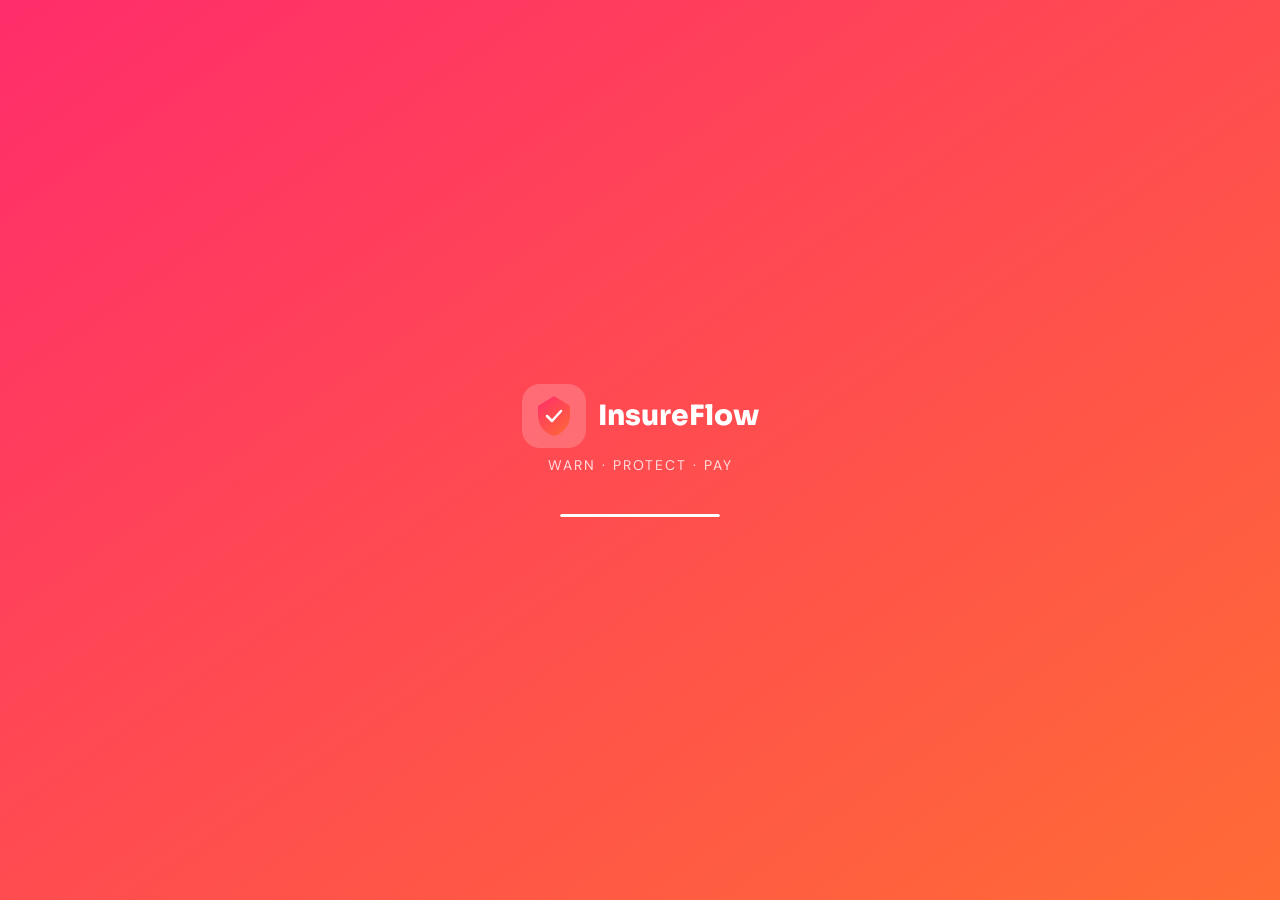
==== index.html @ 32122fff "Add files via upload" ====
<!DOCTYPE html>
<html lang="en">
<head>
  <meta charset="UTF-8">
  <meta name="viewport" content="width=device-width, initial-scale=1.0, maximum-scale=1.0, user-scalable=no">
  <meta name="theme-color" content="#FF2D6B">
  <meta name="description" content="InsureFlow — AI-Powered Earnings Protection for Zomato Partners">
  <meta name="apple-mobile-web-app-capable" content="yes">
  <meta name="apple-mobile-web-app-status-bar-style" content="default">
  <meta name="apple-mobile-web-app-title" content="InsureFlow">
  <link rel="manifest" href="manifest.json">
  <title>InsureFlow — Warn. Protect. Pay.</title>
  <link rel="preconnect" href="https://fonts.googleapis.com">
  <link rel="preconnect" href="https://fonts.gstatic.com" crossorigin>
  <link href="https://fonts.googleapis.com/css2?family=DM+Sans:ital,opsz,wght@0,9..40,300;0,9..40,400;0,9..40,500;0,9..40,600;0,9..40,700;1,9..40,400&family=Sora:wght@400;600;700;800&display=swap" rel="stylesheet">
  <link rel="stylesheet" href="styles.css">
</head>
<body>
  <div id="app">
    <!-- Splash Screen -->
    <div id="splash" class="splash">
      <div class="splash-inner">
        <div class="splash-logo">
          <div class="logo-icon">
            <svg width="48" height="48" viewBox="0 0 48 48" fill="none">
              <path d="M24 4L8 14v10c0 10 8 18 16 20 8-2 16-10 16-20V14L24 4z" fill="url(#shield-grad)"/>
              <path d="M17 24l5 5 9-10" stroke="white" stroke-width="2.5" stroke-linecap="round" stroke-linejoin="round"/>
              <defs>
                <linearGradient id="shield-grad" x1="8" y1="4" x2="40" y2="44" gradientUnits="userSpaceOnUse">
                  <stop stop-color="#FF2D6B"/>
                  <stop offset="1" stop-color="#FF6B35"/>
                </linearGradient>
              </defs>
            </svg>
          </div>
          <span class="logo-text">InsureFlow</span>
        </div>
        <p class="splash-tagline">Warn · Protect · Pay</p>
        <div class="splash-loader">
          <div class="splash-bar"></div>
        </div>
      </div>
    </div>

    <!-- Onboarding -->
    <div id="onboarding" class="screen hidden">
      <div class="onboard-slides">
        <div class="onboard-slide active" data-slide="0">
          <div class="slide-visual">
            <div class="slide-emoji-bg">🌧️</div>
            <div class="slide-icon-ring warn">
              <svg width="56" height="56" viewBox="0 0 56 56" fill="none">
                <circle cx="28" cy="28" r="28" fill="rgba(255,193,7,0.15)"/>
                <path d="M28 12l-14 24h28L28 12z" fill="#FFC107"/>
                <rect x="26.5" y="26" width="3" height="8" rx="1.5" fill="white"/>
                <circle cx="28" cy="38" r="2" fill="white"/>
              </svg>
            </div>
          </div>
          <div class="slide-content">
            <div class="phase-badge warn-badge">Phase 1: WARN</div>
            <h2>Rain ahead?<br>We warn you first.</h2>
            <p>InsureFlow tracks rainfall, AQI, and traffic in your delivery zone — sending alerts before disruptions hit your earnings.</p>
          </div>
        </div>
        <div class="onboard-slide" data-slide="1">
          <div class="slide-visual">
            <div class="slide-emoji-bg">🛡️</div>
            <div class="slide-icon-ring protect">
              <svg width="56" height="56" viewBox="0 0 56 56" fill="none">
                <circle cx="28" cy="28" r="28" fill="rgba(255,45,107,0.15)"/>
                <path d="M28 10L14 18v9c0 9 7 16 14 18 7-2 14-9 14-18v-9L28 10z" fill="#FF2D6B"/>
                <path d="M22 28l4 4 8-8" stroke="white" stroke-width="2.5" stroke-linecap="round" stroke-linejoin="round"/>
              </svg>
            </div>
          </div>
          <div class="slide-content">
            <div class="phase-badge protect-badge">Phase 2: PROTECT</div>
            <h2>Your earnings,<br>automatically protected.</h2>
            <p>We build your personal Earnings DNA — a weekly baseline. If disruptions hit, protection activates instantly. No forms. No calls.</p>
          </div>
        </div>
        <div class="onboard-slide" data-slide="2">
          <div class="slide-visual">
            <div class="slide-emoji-bg">💸</div>
            <div class="slide-icon-ring pay">
              <svg width="56" height="56" viewBox="0 0 56 56" fill="none">
                <circle cx="28" cy="28" r="28" fill="rgba(34,197,94,0.15)"/>
                <rect x="14" y="20" width="28" height="18" rx="4" fill="#22C55E"/>
                <rect x="18" y="28" width="12" height="3" rx="1.5" fill="white"/>
                <circle cx="36" cy="29.5" r="3" fill="white"/>
              </svg>
            </div>
          </div>
          <div class="slide-content">
            <div class="phase-badge pay-badge">Phase 3: PAY</div>
            <h2>₹450 in your UPI.<br>In under 60 seconds.</h2>
            <p>Weekly auto-settlement. If you earned less than your floor, the gap hits your UPI before Monday morning. Zero action needed.</p>
          </div>
        </div>
      </div>
      <div class="onboard-footer">
        <div class="slide-dots">
          <span class="dot active" data-dot="0"></span>
          <span class="dot" data-dot="1"></span>
          <span class="dot" data-dot="2"></span>
        </div>
        <button id="onboard-next" class="btn-primary">Continue</button>
        <button id="onboard-skip" class="btn-ghost">Skip</button>
      </div>
    </div>

    <!-- Setup / Login -->
    <div id="setup" class="screen hidden">
      <div class="setup-container">
        <div class="setup-header">
          <div class="logo-small">
            <svg width="32" height="32" viewBox="0 0 48 48" fill="none">
              <path d="M24 4L8 14v10c0 10 8 18 16 20 8-2 16-10 16-20V14L24 4z" fill="url(#sh2)"/>
              <path d="M17 24l5 5 9-10" stroke="white" stroke-width="2.5" stroke-linecap="round" stroke-linejoin="round"/>
              <defs><linearGradient id="sh2" x1="8" y1="4" x2="40" y2="44" gradientUnits="userSpaceOnUse"><stop stop-color="#FF2D6B"/><stop offset="1" stop-color="#FF6B35"/></linearGradient></defs>
            </svg>
            <span>InsureFlow</span>
          </div>
        </div>
        <h2 class="setup-title">Let's get you<br><span class="gradient-text">protected.</span></h2>
        <p class="setup-sub">Enter your Zomato Partner ID to build your Earnings DNA</p>
        <div class="setup-form">
          <div class="input-group">
            <label>Zomato Partner ID</label>
            <input type="text" id="partner-id" placeholder="e.g. ZOM-2947381" class="input-field" maxlength="15">
            <span class="input-hint">Found in Zomato Partner app → Profile</span>
          </div>
          <div class="input-group">
            <label>Your Name</label>
            <input type="text" id="partner-name" placeholder="e.g. Raju Sharma" class="input-field" maxlength="30">
          </div>
          <div class="input-group">
            <label>Primary Zone</label>
            <div class="zone-picker" id="zone-picker">
              <button class="zone-btn active" data-zone="HSR Layout">🟢 HSR Layout</button>
              <button class="zone-btn" data-zone="Koramangala">🟡 Koramangala</button>
              <button class="zone-btn" data-zone="BTM Layout">🔴 BTM Layout</button>
              <button class="zone-btn" data-zone="Indiranagar">🔵 Indiranagar</button>
              <button class="zone-btn" data-zone="Whitefield">🟢 Whitefield</button>
            </div>
          </div>
          <div class="input-group">
            <label>UPI ID (for payouts)</label>
            <input type="text" id="upi-id" placeholder="e.g. raju@upi" class="input-field">
          </div>
          <button id="setup-submit" class="btn-primary full-width">
            <span>Build My Earnings DNA</span>
            <svg width="20" height="20" viewBox="0 0 24 24" fill="none"><path d="M5 12h14M12 5l7 7-7 7" stroke="currentColor" stroke-width="2" stroke-linecap="round" stroke-linejoin="round"/></svg>
          </button>
          <button id="demo-quick-start" class="btn-ghost full-width">
            ▶ Start with Demo Account (Raju Sharma)
          </button>
        </div>
      </div>
    </div>

    <!-- DNA Building Animation -->
    <div id="dna-building" class="screen hidden">
      <div class="dna-container">
        <div class="dna-header">
          <div class="dna-avatar">
            <span id="dna-initial">R</span>
          </div>
          <h2>Building your<br><span class="gradient-text">Earnings DNA</span></h2>
          <p>Analyzing your delivery patterns...</p>
        </div>
        <div class="dna-steps">
          <div class="dna-step" data-step="0">
            <div class="step-icon">📊</div>
            <div class="step-info">
              <span class="step-label">Fetching earnings history</span>
              <span class="step-status" id="step-0-status">Analyzing 12 weeks...</span>
            </div>
            <div class="step-check hidden" id="step-0-check">✓</div>
          </div>
          <div class="dna-step" data-step="1">
            <div class="step-icon">🗺️</div>
            <div class="step-info">
              <span class="step-label">Mapping zone patterns</span>
              <span class="step-status" id="step-1-status">Waiting...</span>
            </div>
            <div class="step-check hidden" id="step-1-check">✓</div>
          </div>
          <div class="dna-step" data-step="2">
            <div class="step-icon">🌤️</div>
            <div class="step-info">
              <span class="step-label">Calibrating weather risk</span>
              <span class="step-status" id="step-2-status">Waiting...</span>
            </div>
            <div class="step-check hidden" id="step-2-check">✓</div>
          </div>
          <div class="dna-step" data-step="3">
            <div class="step-icon">🧠</div>
            <div class="step-info">
              <span class="step-label">Calculating protection floor</span>
              <span class="step-status" id="step-3-status">Waiting...</span>
            </div>
            <div class="step-check hidden" id="step-3-check">✓</div>
          </div>
          <div class="dna-step" data-step="4">
            <div class="step-icon">💰</div>
            <div class="step-info">
              <span class="step-label">Setting weekly premium</span>
              <span class="step-status" id="step-4-status">Waiting...</span>
            </div>
            <div class="step-check hidden" id="step-4-check">✓</div>
          </div>
        </div>
        <div class="dna-result hidden" id="dna-result">
          <div class="result-card">
            <div class="result-row">
              <span>Weekly Baseline</span>
              <span class="result-val" id="res-baseline">₹5,800</span>
            </div>
            <div class="result-row">
              <span>Protection Floor (75%)</span>
              <span class="result-val highlight" id="res-floor">₹4,350</span>
            </div>
            <div class="result-row">
              <span>Weekly Premium</span>
              <span class="result-val" id="res-premium">₹52</span>
            </div>
          </div>
          <button id="dna-done" class="btn-primary full-width">Activate My Shield →</button>
        </div>
      </div>
    </div>

    <!-- Main App -->
    <div id="main-app" class="screen hidden">
      <!-- Offline Banner -->
      <div id="offline-banner" class="offline-banner hidden">
        <span>📡 Offline — showing last synced data</span>
      </div>

      <!-- Demo Mode Banner -->
      <div id="demo-banner" class="demo-banner hidden">
        <div class="demo-banner-inner">
          <span class="demo-dot"></span>
          <span id="demo-step-label">Demo Mode Active</span>
          <button id="demo-advance" class="demo-next-btn">Next Step →</button>
          <button id="demo-exit" class="demo-exit-btn">✕</button>
        </div>
      </div>

      <!-- Screens Container -->
      <div class="screens-wrap">

        <!-- Home Screen -->
        <div class="app-screen active" id="screen-home">
          <div class="screen-scroll">
            <div class="home-header">
              <div class="greeting-block">
                <p class="greeting-sub">Good morning, <span id="user-name-display">Raju</span> 👋</p>
                <h2 class="greeting-main">Your shield is <span class="status-active">ACTIVE</span></h2>
              </div>
              <div class="header-actions">
                <button class="icon-btn" id="notif-btn">
                  <svg width="22" height="22" viewBox="0 0 24 24" fill="none"><path d="M18 8A6 6 0 0 0 6 8c0 7-3 9-3 9h18s-3-2-3-9M13.73 21a2 2 0 0 1-3.46 0" stroke="currentColor" stroke-width="1.8" stroke-linecap="round" stroke-linejoin="round"/></svg>
                  <span class="notif-dot" id="notif-dot"></span>
                </button>
              </div>
            </div>

            <!-- Earnings Today Card -->
            <div class="earnings-hero">
              <div class="earnings-top">
                <div>
                  <p class="earnings-label">Earned Today</p>
                  <h1 class="earnings-amount" id="today-earnings">₹0</h1>
                  <div class="earnings-meta">
                    <span id="orders-count">0 orders</span>
                    <span class="sep">·</span>
                    <span id="active-hours">0h active</span>
                  </div>
                </div>
                <div class="earnings-ring-wrap">
                  <svg class="earnings-ring" width="80" height="80" viewBox="0 0 80 80">
                    <circle cx="40" cy="40" r="34" fill="none" stroke="rgba(255,255,255,0.2)" stroke-width="6"/>
                    <circle cx="40" cy="40" r="34" fill="none" stroke="white" stroke-width="6" stroke-linecap="round"
                      stroke-dasharray="213.6" id="earnings-ring-fill" stroke-dashoffset="213.6"
                      transform="rotate(-90 40 40)"/>
                  </svg>
                  <span class="ring-pct" id="ring-pct">0%</span>
                </div>
              </div>
              <div class="earnings-bar-track">
                <div class="earnings-bar-fill" id="earnings-progress" style="width:0%"></div>
                <div class="floor-marker" id="floor-marker">
                  <span class="floor-label">Floor ₹<span id="daily-floor-val">621</span></span>
                </div>
              </div>
              <div class="earnings-footer">
                <span>Weekly goal: ₹<span id="weekly-goal">4,350</span></span>
                <span>This week: ₹<span id="weekly-so-far">0</span></span>
              </div>
            </div>

            <!-- Risk Meter -->
            <div class="section-title">
              <h3>Risk Status</h3>
              <span class="section-badge" id="risk-source">Source: API</span>
            </div>
            <div class="risk-card" id="risk-card">
              <div class="risk-header">
                <div class="risk-indicator" id="risk-indicator">
                  <span class="risk-dot" id="risk-dot"></span>
                  <span class="risk-level-text" id="risk-level-text">LOW RISK</span>
                </div>
                <div class="risk-score">
                  <span class="risk-num" id="risk-score-val">18</span>
                  <span class="risk-max">/100</span>
                </div>
              </div>
              <div class="risk-factors">
                <div class="risk-factor">
                  <span class="rf-icon">🌧️</span>
                  <span class="rf-label">Rainfall</span>
                  <div class="rf-bar"><div class="rf-fill" id="rf-rain" style="width:15%"></div></div>
                  <span class="rf-val" id="rf-rain-val">12mm</span>
                </div>
                <div class="risk-factor">
                  <span class="rf-icon">😷</span>
                  <span class="rf-label">AQI</span>
                  <div class="rf-bar"><div class="rf-fill aqi" id="rf-aqi" style="width:28%"></div></div>
                  <span class="rf-val" id="rf-aqi-val">84</span>
                </div>
                <div class="risk-factor">
                  <span class="rf-icon">🚗</span>
                  <span class="rf-label">Traffic</span>
                  <div class="rf-bar"><div class="rf-fill traffic" id="rf-traffic" style="width:35%"></div></div>
                  <span class="rf-val" id="rf-traffic-val">42</span>
                </div>
              </div>
            </div>

            <!-- Live Conditions -->
            <div class="conditions-grid">
              <div class="cond-card">
                <span class="cond-icon">🌡️</span>
                <span class="cond-val" id="cond-temp">28°C</span>
                <span class="cond-label">Temp</span>
              </div>
              <div class="cond-card">
                <span class="cond-icon">💧</span>
                <span class="cond-val" id="cond-humidity">68%</span>
                <span class="cond-label">Humidity</span>
              </div>
              <div class="cond-card">
                <span class="cond-icon">🌬️</span>
                <span class="cond-val" id="cond-wind">14 km/h</span>
                <span class="cond-label">Wind</span>
              </div>
              <div class="cond-card">
                <span class="cond-icon">👥</span>
                <span class="cond-val" id="cond-peers">47</span>
                <span class="cond-label">Active peers</span>
              </div>
            </div>

            <!-- Alerts Section -->
            <div id="alerts-section" class="alerts-section hidden">
              <div class="section-title"><h3>⚠️ Active Alerts</h3></div>
              <div id="alerts-list"></div>
            </div>

            <!-- Zone Intelligence Grid -->
            <div class="section-title">
              <h3>Zone Intelligence</h3>
              <button class="section-link" id="refresh-zones">↻ Refresh</button>
            </div>
            <div class="zone-grid" id="zone-grid"></div>

            <!-- Premium Card -->
            <div class="section-title"><h3>This Week's Policy</h3></div>
            <div class="policy-card">
              <div class="policy-header">
                <div>
                  <p class="policy-label">Weekly Premium</p>
                  <h2 class="policy-amount" id="policy-premium">₹52</h2>
                  <p class="policy-explain" id="premium-explain">Base ₹35 + Zone ₹8 + Forecast ₹12 - Safety ₹3</p>
                </div>
                <div class="policy-status active-status">
                  <span>ACTIVE</span>
                </div>
              </div>
              <div class="policy-details">
                <div class="policy-row">
                  <span>Coverage</span><span>Mon – Sun</span>
                </div>
                <div class="policy-row">
                  <span>Protection Floor</span><span class="highlight" id="policy-floor">₹4,350</span>
                </div>
                <div class="policy-row">
                  <span>This week earned</span><span id="policy-earned">₹0</span>
                </div>
                <div class="policy-row">
                  <span>Projected payout</span><span class="highlight" id="policy-payout">Calculating...</span>
                </div>
              </div>
            </div>

            <div style="height:80px"></div>
          </div>
        </div>

        <!-- Alerts Screen -->
        <div class="app-screen" id="screen-alerts">
          <div class="screen-scroll">
            <div class="screen-header">
              <h2>Risk Alerts</h2>
              <span class="screen-sub">Real-time disruption tracking</span>
            </div>
            <div id="full-alerts-list">
              <!-- Filled by JS -->
            </div>
            <div class="section-title" style="margin-top:20px"><h3>Parametric Triggers</h3></div>
            <div class="triggers-grid" id="triggers-grid"></div>
            <div style="height:80px"></div>
          </div>
        </div>

        <!-- Claims Screen -->
        <div class="app-screen" id="screen-claims">
          <div class="screen-scroll">
            <div class="screen-header">
              <h2>Claims & Payouts</h2>
              <span class="screen-sub">Zero-touch automatic payouts</span>
            </div>
            <!-- Active claim status -->
            <div id="active-claim-section" class="hidden">
              <div class="claim-active-card" id="active-claim-card">
                <div class="claim-status-header">
                  <span class="claim-status-badge" id="claim-status-badge">Processing</span>
                  <span class="claim-amount-display" id="claim-amount-display">₹450</span>
                </div>
                <div class="claim-timeline" id="claim-timeline"></div>
              </div>
            </div>
            <div class="no-claim-state" id="no-claim-state">
              <div class="no-claim-icon">🛡️</div>
              <h3>No active claims</h3>
              <p>Your earnings are on track. If disruptions hit, we'll auto-trigger and pay instantly.</p>
            </div>
            <div class="section-title"><h3>Payout History</h3></div>
            <div id="payout-history"></div>
            <div style="height:80px"></div>
          </div>
        </div>

        <!-- Earnings Screen -->
        <div class="app-screen" id="screen-earnings">
          <div class="screen-scroll">
            <div class="screen-header">
              <h2>Earnings Analytics</h2>
              <span class="screen-sub">Your personal earning patterns</span>
            </div>
            <div class="weekly-summary-grid">
              <div class="summary-card pink">
                <span class="sum-label">This week</span>
                <span class="sum-val" id="sum-week">₹0</span>
              </div>
              <div class="summary-card">
                <span class="sum-label">Last week</span>
                <span class="sum-val" id="sum-last">₹5,640</span>
              </div>
              <div class="summary-card">
                <span class="sum-label">Avg/week</span>
                <span class="sum-val" id="sum-avg">₹5,800</span>
              </div>
              <div class="summary-card">
                <span class="sum-label">Saved in premiums</span>
                <span class="sum-val green">₹+9,480</span>
              </div>
            </div>
            <!-- Simple SVG Chart -->
            <div class="section-title"><h3>7-Day Earnings</h3></div>
            <div class="chart-wrap">
              <svg id="earnings-chart" viewBox="0 0 340 140" class="earnings-svg"></svg>
              <div class="chart-legend">
                <span class="leg-item"><span class="leg-dot pink"></span>Actual</span>
                <span class="leg-item"><span class="leg-dot dashed"></span>Baseline</span>
                <span class="leg-item"><span class="leg-dot red"></span>Floor</span>
              </div>
            </div>
            <!-- Customer Karma Risk -->
            <div class="section-title"><h3>Incoming Orders</h3><span class="section-badge">Customer Karma</span></div>
            <div id="karma-orders-list"></div>
            <div style="height:80px"></div>
          </div>
        </div>

        <!-- Fraud Detection Screen (for demo) -->
        <div class="app-screen" id="screen-fraud">
          <div class="screen-scroll">
            <div class="screen-header">
              <h2>Fraud Validation</h2>
              <span class="screen-sub">GPS is a claim. Behavior is evidence.</span>
            </div>
            <div class="fraud-score-card" id="fraud-score-card">
              <div class="fraud-score-ring-wrap">
                <svg viewBox="0 0 120 120" class="fraud-ring-svg">
                  <circle cx="60" cy="60" r="50" fill="none" stroke="#F3F4F6" stroke-width="10"/>
                  <circle cx="60" cy="60" r="50" fill="none" stroke="#22C55E" stroke-width="10"
                    stroke-dasharray="314" id="fraud-ring-fill" stroke-dashoffset="251"
                    stroke-linecap="round" transform="rotate(-90 60 60)"/>
                </svg>
                <div class="fraud-ring-content">
                  <span class="fraud-score-num" id="fraud-score-num">20</span>
                  <span class="fraud-score-label">Fraud<br>Score</span>
                </div>
              </div>
              <div class="fraud-verdict">
                <span class="fraud-verdict-badge low" id="fraud-verdict-badge">LOW RISK</span>
                <p id="fraud-verdict-text">All validation checks passed. Claim approved.</p>
              </div>
            </div>
            <div class="section-title"><h3>Validation Layers</h3></div>
            <div class="fraud-layers" id="fraud-layers"></div>
            <div style="height:80px"></div>
          </div>
        </div>

      </div><!-- end screens-wrap -->

      <!-- Bottom Navigation -->
      <nav class="bottom-nav">
        <button class="nav-btn active" data-screen="home">
          <svg width="22" height="22" viewBox="0 0 24 24" fill="none"><path d="M3 9l9-7 9 7v11a2 2 0 0 1-2 2H5a2 2 0 0 1-2-2z" stroke="currentColor" stroke-width="1.8" stroke-linecap="round" stroke-linejoin="round"/><polyline points="9 22 9 12 15 12 15 22" stroke="currentColor" stroke-width="1.8" stroke-linecap="round" stroke-linejoin="round"/></svg>
          <span>Home</span>
        </button>
        <button class="nav-btn" data-screen="alerts">
          <svg width="22" height="22" viewBox="0 0 24 24" fill="none"><path d="M18 8A6 6 0 0 0 6 8c0 7-3 9-3 9h18s-3-2-3-9M13.73 21a2 2 0 0 1-3.46 0" stroke="currentColor" stroke-width="1.8" stroke-linecap="round" stroke-linejoin="round"/></svg>
          <span>Alerts</span>
          <span class="nav-badge hidden" id="alert-nav-badge">2</span>
        </button>
        <button class="nav-btn" data-screen="claims">
          <svg width="22" height="22" viewBox="0 0 24 24" fill="none"><rect x="2" y="5" width="20" height="14" rx="3" stroke="currentColor" stroke-width="1.8"/><path d="M2 10h20" stroke="currentColor" stroke-width="1.8"/></svg>
          <span>Claims</span>
        </button>
        <button class="nav-btn" data-screen="earnings">
          <svg width="22" height="22" viewBox="0 0 24 24" fill="none"><polyline points="22 12 18 12 15 21 9 3 6 12 2 12" stroke="currentColor" stroke-width="1.8" stroke-linecap="round" stroke-linejoin="round"/></svg>
          <span>Earnings</span>
        </button>
        <button class="nav-btn" data-screen="fraud">
          <svg width="22" height="22" viewBox="0 0 24 24" fill="none"><path d="M12 22s8-4 8-10V5l-8-3-8 3v7c0 6 8 10 8 10z" stroke="currentColor" stroke-width="1.8" stroke-linecap="round" stroke-linejoin="round"/></svg>
          <span>Shield</span>
        </button>
      </nav>

    </div><!-- end main-app -->

    <!-- Payout Celebration Overlay -->
    <div id="payout-overlay" class="payout-overlay hidden">
      <div class="payout-card">
        <div class="payout-confetti" id="payout-confetti"></div>
        <div class="payout-icon">💸</div>
        <h2 class="payout-title">Payout Sent!</h2>
        <div class="payout-amount-big" id="payout-amount-big">₹450</div>
        <p class="payout-sub">Credited to UPI · <span id="payout-upi">raju@upi</span></p>
        <div class="payout-timer">
          <svg width="16" height="16" viewBox="0 0 24 24" fill="none"><circle cx="12" cy="12" r="10" stroke="#22C55E" stroke-width="2"/><polyline points="12 6 12 12 16 14" stroke="#22C55E" stroke-width="2" stroke-linecap="round" stroke-linejoin="round"/></svg>
          <span>Processed in 58 seconds</span>
        </div>
        <div class="payout-breakdown" id="payout-breakdown">
          <div class="pb-row"><span>Protection Floor</span><span>₹4,350</span></div>
          <div class="pb-row"><span>Actual Earned</span><span>₹3,900</span></div>
          <div class="pb-row highlight"><span>Gap Paid</span><span>₹450</span></div>
        </div>
        <button id="payout-close" class="btn-primary full-width">Done</button>
      </div>
    </div>

    <!-- Demo Mode Guide Overlay -->
    <div id="demo-guide-overlay" class="demo-guide-overlay hidden">
      <div class="demo-guide-card">
        <div class="demo-guide-icon" id="demo-guide-icon">🚀</div>
        <h3 id="demo-guide-title">Demo Mode</h3>
        <p id="demo-guide-desc">Walk through a simulated day for Raju Sharma — a Zomato partner in Bengaluru.</p>
        <div class="demo-steps-track">
          <div id="demo-step-indicators"></div>
        </div>
        <button id="demo-guide-start" class="btn-primary full-width">Start Walkthrough</button>
        <button id="demo-guide-cancel" class="btn-ghost full-width">Cancel</button>
      </div>
    </div>

  </div><!-- end app -->

  <script src="app.js"></script>
</body>
</html>
---- styles.css ----
/* =============================================
   InsureFlow — Styles
   Pink Fintech / Glassmorphism / Mobile-First
   ============================================= */

:root {
  --pink: #FF2D6B;
  --pink-dark: #E01D5A;
  --pink-light: #FFE8EF;
  --orange: #FF6B35;
  --green: #22C55E;
  --amber: #F59E0B;
  --blue: #3B82F6;
  --red: #EF4444;
  --gray-50: #F9FAFB;
  --gray-100: #F3F4F6;
  --gray-200: #E5E7EB;
  --gray-400: #9CA3AF;
  --gray-500: #6B7280;
  --gray-700: #374151;
  --gray-900: #111827;
  --white: #FFFFFF;
  --shadow-sm: 0 1px 3px rgba(0,0,0,0.08), 0 1px 2px rgba(0,0,0,0.06);
  --shadow: 0 4px 16px rgba(0,0,0,0.08), 0 1px 4px rgba(0,0,0,0.04);
  --shadow-lg: 0 10px 32px rgba(0,0,0,0.12);
  --shadow-pink: 0 8px 24px rgba(255,45,107,0.25);
  --radius: 16px;
  --radius-sm: 10px;
  --radius-xs: 6px;
}

* { margin: 0; padding: 0; box-sizing: border-box; -webkit-tap-highlight-color: transparent; }
html { font-size: 16px; }
body {
  font-family: 'DM Sans', system-ui, sans-serif;
  background: var(--gray-50);
  color: var(--gray-900);
  min-height: 100vh;
  overflow-x: hidden;
  -webkit-font-smoothing: antialiased;
}

#app { max-width: 430px; margin: 0 auto; min-height: 100vh; position: relative; background: var(--gray-50); }
.screen { min-height: 100vh; }
.hidden { display: none !important; }

/* =========== SPLASH =========== */
.splash {
  position: fixed; inset: 0; z-index: 999;
  background: linear-gradient(145deg, #FF2D6B 0%, #FF6B35 100%);
  display: flex; align-items: center; justify-content: center;
}
.splash-inner { text-align: center; color: white; }
.splash-logo { display: flex; align-items: center; gap: 12px; justify-content: center; margin-bottom: 8px; }
.logo-icon { 
  width: 64px; height: 64px; background: rgba(255,255,255,0.2); 
  border-radius: 18px; display: flex; align-items: center; justify-content: center;
  backdrop-filter: blur(10px);
}
.logo-text { font-family: 'Sora', sans-serif; font-size: 28px; font-weight: 800; color: white; }
.splash-tagline { font-size: 14px; opacity: 0.8; letter-spacing: 2px; text-transform: uppercase; margin-bottom: 40px; }
.splash-loader { width: 160px; height: 3px; background: rgba(255,255,255,0.2); border-radius: 2px; overflow: hidden; margin: 0 auto; }
.splash-bar { height: 100%; background: white; border-radius: 2px; animation: load-bar 2s ease-in-out forwards; }
@keyframes load-bar { from { width: 0; } to { width: 100%; } }

/* =========== ONBOARDING =========== */
#onboarding { background: white; display: flex; flex-direction: column; min-height: 100vh; }
.onboard-slides { flex: 1; position: relative; overflow: hidden; }
.onboard-slide {
  position: absolute; inset: 0; padding: 40px 28px 20px;
  display: flex; flex-direction: column;
  opacity: 0; transform: translateX(30px); transition: all 0.4s cubic-bezier(0.4, 0, 0.2, 1);
  pointer-events: none;
}
.onboard-slide.active { opacity: 1; transform: translateX(0); pointer-events: all; }
.onboard-slide.exit { opacity: 0; transform: translateX(-30px); }
.slide-visual {
  flex: 1; display: flex; align-items: center; justify-content: center;
  position: relative;
}
.slide-emoji-bg { 
  font-size: 120px; opacity: 0.06; position: absolute; 
  filter: grayscale(1);
}
.slide-icon-ring {
  width: 100px; height: 100px; border-radius: 50%;
  display: flex; align-items: center; justify-content: center;
  position: relative; z-index: 1;
}
.slide-icon-ring.warn { background: rgba(255,193,7,0.1); }
.slide-icon-ring.protect { background: rgba(255,45,107,0.1); }
.slide-icon-ring.pay { background: rgba(34,197,94,0.1); }
.slide-content { padding-bottom: 20px; }
.phase-badge {
  display: inline-block; font-size: 11px; font-weight: 700; letter-spacing: 1.5px;
  text-transform: uppercase; padding: 4px 12px; border-radius: 20px; margin-bottom: 12px;
}
.warn-badge { background: rgba(245,158,11,0.12); color: var(--amber); }
.protect-badge { background: var(--pink-light); color: var(--pink); }
.pay-badge { background: rgba(34,197,94,0.12); color: var(--green); }
.slide-content h2 { font-family: 'Sora', sans-serif; font-size: 26px; font-weight: 800; line-height: 1.2; margin-bottom: 12px; color: var(--gray-900); }
.slide-content p { font-size: 15px; color: var(--gray-500); line-height: 1.6; }
.onboard-footer { padding: 20px 28px 36px; background: white; }
.slide-dots { display: flex; gap: 8px; justify-content: center; margin-bottom: 20px; }
.dot { width: 8px; height: 8px; border-radius: 4px; background: var(--gray-200); transition: all 0.3s; }
.dot.active { width: 24px; background: var(--pink); }

/* =========== BUTTONS =========== */
.btn-primary {
  display: flex; align-items: center; justify-content: center; gap: 8px;
  width: 100%; padding: 16px 24px;
  background: linear-gradient(135deg, var(--pink) 0%, var(--orange) 100%);
  color: white; border: none; border-radius: var(--radius);
  font-family: 'DM Sans', sans-serif; font-size: 16px; font-weight: 600;
  cursor: pointer; transition: all 0.2s; box-shadow: var(--shadow-pink);
  -webkit-appearance: none;
}
.btn-primary:active { transform: scale(0.98); opacity: 0.9; }
.btn-ghost {
  display: flex; align-items: center; justify-content: center; gap: 8px;
  width: 100%; padding: 14px 24px;
  background: transparent; color: var(--gray-500); border: none;
  font-family: 'DM Sans', sans-serif; font-size: 15px; font-weight: 500;
  cursor: pointer; border-radius: var(--radius); transition: all 0.2s;
  -webkit-appearance: none;
}
.btn-ghost:active { background: var(--gray-100); }
.full-width { width: 100%; }

/* =========== SETUP =========== */
#setup { background: white; overflow-y: auto; }
.setup-container { padding: 24px 24px 40px; max-width: 430px; margin: 0 auto; }
.setup-header { margin-bottom: 28px; }
.logo-small { display: flex; align-items: center; gap: 8px; font-family: 'Sora', sans-serif; font-size: 18px; font-weight: 700; }
.setup-title { font-family: 'Sora', sans-serif; font-size: 28px; font-weight: 800; line-height: 1.2; margin-bottom: 8px; }
.setup-sub { font-size: 14px; color: var(--gray-500); margin-bottom: 28px; }
.gradient-text { background: linear-gradient(135deg, var(--pink), var(--orange)); -webkit-background-clip: text; -webkit-text-fill-color: transparent; background-clip: text; }
.setup-form { display: flex; flex-direction: column; gap: 20px; }
.input-group { display: flex; flex-direction: column; gap: 6px; }
.input-group label { font-size: 13px; font-weight: 600; color: var(--gray-700); }
.input-field {
  padding: 14px 16px; background: var(--gray-50); border: 2px solid var(--gray-200);
  border-radius: var(--radius-sm); font-family: 'DM Sans', sans-serif; font-size: 15px;
  color: var(--gray-900); transition: border-color 0.2s; outline: none;
  -webkit-appearance: none;
}
.input-field:focus { border-color: var(--pink); background: white; }
.input-hint { font-size: 12px; color: var(--gray-400); }
.zone-picker { display: flex; flex-wrap: wrap; gap: 8px; }
.zone-btn {
  padding: 8px 14px; background: var(--gray-100); border: 2px solid transparent;
  border-radius: 20px; font-family: 'DM Sans', sans-serif; font-size: 13px; font-weight: 500;
  cursor: pointer; transition: all 0.2s; color: var(--gray-700);
}
.zone-btn.active { background: var(--pink-light); border-color: var(--pink); color: var(--pink); }

/* =========== DNA BUILDING =========== */
#dna-building { 
  background: linear-gradient(160deg, var(--pink-light) 0%, white 50%);
  min-height: 100vh; padding: 40px 24px;
}
.dna-container { max-width: 430px; margin: 0 auto; }
.dna-header { text-align: center; margin-bottom: 32px; }
.dna-avatar {
  width: 72px; height: 72px; background: linear-gradient(135deg, var(--pink), var(--orange));
  border-radius: 50%; display: flex; align-items: center; justify-content: center;
  font-family: 'Sora', sans-serif; font-size: 28px; font-weight: 800; color: white;
  margin: 0 auto 16px;
}
.dna-header h2 { font-family: 'Sora', sans-serif; font-size: 26px; font-weight: 800; margin-bottom: 8px; }
.dna-header p { color: var(--gray-500); font-size: 14px; }
.dna-steps { display: flex; flex-direction: column; gap: 2px; margin-bottom: 28px; }
.dna-step {
  display: flex; align-items: center; gap: 14px; padding: 16px;
  background: white; border-radius: var(--radius-sm); box-shadow: var(--shadow-sm);
  transition: all 0.3s;
}
.dna-step.active { background: var(--pink-light); transform: scale(1.02); }
.dna-step.done { opacity: 0.7; }
.step-icon { font-size: 24px; width: 36px; text-align: center; }
.step-info { flex: 1; }
.step-label { display: block; font-weight: 600; font-size: 14px; color: var(--gray-900); }
.step-status { display: block; font-size: 12px; color: var(--gray-500); margin-top: 2px; }
.step-check {
  width: 24px; height: 24px; background: var(--green); border-radius: 50%;
  display: flex; align-items: center; justify-content: center;
  color: white; font-size: 12px; font-weight: 700;
}
.result-card {
  background: white; border-radius: var(--radius); padding: 20px;
  box-shadow: var(--shadow); margin-bottom: 20px;
}
.result-row { display: flex; justify-content: space-between; align-items: center; padding: 10px 0; border-bottom: 1px solid var(--gray-100); }
.result-row:last-child { border-bottom: none; }
.result-val { font-weight: 700; font-size: 16px; }
.result-val.highlight { color: var(--pink); font-size: 18px; }

/* =========== MAIN APP =========== */
#main-app { position: relative; }
.offline-banner {
  position: fixed; top: 0; left: 50%; transform: translateX(-50%);
  width: 100%; max-width: 430px; z-index: 100;
  background: var(--gray-700); color: white; text-align: center;
  padding: 10px; font-size: 13px; font-weight: 500;
}
.demo-banner {
  position: fixed; top: 0; left: 50%; transform: translateX(-50%);
  width: 100%; max-width: 430px; z-index: 100;
  background: linear-gradient(90deg, var(--pink), var(--orange));
  color: white; padding: 8px 16px;
}
.demo-banner-inner { display: flex; align-items: center; gap: 8px; }
.demo-dot {
  width: 8px; height: 8px; border-radius: 50%; background: white;
  animation: pulse 1s ease-in-out infinite;
}
@keyframes pulse { 0%, 100% { opacity: 1; } 50% { opacity: 0.4; } }
#demo-step-label { flex: 1; font-size: 13px; font-weight: 600; }
.demo-next-btn {
  background: rgba(255,255,255,0.2); border: 1px solid rgba(255,255,255,0.4);
  color: white; padding: 5px 12px; border-radius: 20px; font-size: 12px;
  font-weight: 600; cursor: pointer; white-space: nowrap;
}
.demo-exit-btn { background: none; border: none; color: white; font-size: 16px; cursor: pointer; padding: 4px; }
.screens-wrap { padding-top: 0; padding-bottom: 0; }
.app-screen { display: none; min-height: 100vh; }
.app-screen.active { display: block; }
.screen-scroll { overflow-y: auto; height: 100vh; padding-bottom: 100px; }
.screen-header { padding: 56px 20px 16px; background: white; border-bottom: 1px solid var(--gray-100); }
.screen-header h2 { font-family: 'Sora', sans-serif; font-size: 22px; font-weight: 800; }
.screen-header .screen-sub { font-size: 13px; color: var(--gray-500); }

/* =========== HOME HEADER =========== */
.home-header {
  display: flex; justify-content: space-between; align-items: flex-start;
  padding: 52px 20px 16px; background: white;
}
.greeting-sub { font-size: 13px; color: var(--gray-500); margin-bottom: 4px; }
.greeting-main { font-family: 'Sora', sans-serif; font-size: 20px; font-weight: 700; }
.status-active { color: var(--green); }
.icon-btn {
  width: 40px; height: 40px; background: var(--gray-50); border: none; border-radius: 12px;
  display: flex; align-items: center; justify-content: center; cursor: pointer; position: relative;
}
.notif-dot {
  position: absolute; top: 8px; right: 8px; width: 8px; height: 8px;
  background: var(--pink); border-radius: 50%; border: 2px solid white;
}

/* =========== EARNINGS HERO =========== */
.earnings-hero {
  margin: 0 16px 20px; padding: 20px;
  background: linear-gradient(135deg, var(--pink) 0%, var(--orange) 100%);
  border-radius: 20px; color: white; box-shadow: var(--shadow-pink);
}
.earnings-top { display: flex; justify-content: space-between; align-items: flex-start; margin-bottom: 16px; }
.earnings-label { font-size: 12px; opacity: 0.8; text-transform: uppercase; letter-spacing: 1px; margin-bottom: 4px; }
.earnings-amount { font-family: 'Sora', sans-serif; font-size: 40px; font-weight: 800; line-height: 1; margin-bottom: 6px; }
.earnings-meta { font-size: 13px; opacity: 0.85; display: flex; gap: 6px; align-items: center; }
.sep { opacity: 0.5; }
.earnings-ring-wrap { position: relative; }
.ring-pct { position: absolute; top: 50%; left: 50%; transform: translate(-50%, -50%); font-size: 13px; font-weight: 700; }
.earnings-bar-track {
  height: 6px; background: rgba(255,255,255,0.2); border-radius: 3px; margin-bottom: 12px;
  position: relative; overflow: visible;
}
.earnings-bar-fill {
  height: 100%; background: white; border-radius: 3px; transition: width 1s ease;
  min-width: 0;
}
.floor-marker {
  position: absolute; top: -20px; transition: left 1s ease;
}
.floor-label { font-size: 10px; opacity: 0.9; white-space: nowrap; background: rgba(0,0,0,0.2); padding: 2px 6px; border-radius: 4px; }
.earnings-footer { display: flex; justify-content: space-between; font-size: 12px; opacity: 0.8; }

/* =========== SECTION TITLE =========== */
.section-title { 
  display: flex; justify-content: space-between; align-items: center;
  padding: 16px 20px 8px;
}
.section-title h3 { font-family: 'Sora', sans-serif; font-size: 16px; font-weight: 700; }
.section-badge {
  font-size: 10px; font-weight: 600; background: var(--gray-100); color: var(--gray-500);
  padding: 3px 8px; border-radius: 20px; text-transform: uppercase; letter-spacing: 0.5px;
}
.section-link { background: none; border: none; color: var(--pink); font-size: 13px; cursor: pointer; font-weight: 600; }

/* =========== RISK CARD =========== */
.risk-card { margin: 0 16px 16px; padding: 16px; background: white; border-radius: var(--radius); box-shadow: var(--shadow-sm); }
.risk-header { display: flex; justify-content: space-between; align-items: center; margin-bottom: 14px; }
.risk-indicator { display: flex; align-items: center; gap: 8px; }
.risk-dot { width: 10px; height: 10px; border-radius: 50%; display: inline-block; animation: pulse 2s infinite; }
.risk-dot.low { background: var(--green); }
.risk-dot.medium { background: var(--amber); }
.risk-dot.high { background: var(--red); }
.risk-level-text { font-weight: 700; font-size: 14px; }
.risk-num { font-family: 'Sora', sans-serif; font-size: 28px; font-weight: 800; }
.risk-max { font-size: 12px; color: var(--gray-400); }
.risk-factors { display: flex; flex-direction: column; gap: 10px; }
.risk-factor { display: flex; align-items: center; gap: 8px; }
.rf-icon { font-size: 16px; width: 20px; }
.rf-label { font-size: 12px; color: var(--gray-500); width: 50px; }
.rf-bar { flex: 1; height: 6px; background: var(--gray-100); border-radius: 3px; overflow: hidden; }
.rf-fill { height: 100%; border-radius: 3px; background: var(--green); transition: width 1.2s ease; }
.rf-fill.aqi { background: var(--amber); }
.rf-fill.traffic { background: var(--blue); }
.rf-fill.danger { background: var(--red); }
.rf-val { font-size: 12px; font-weight: 600; color: var(--gray-700); width: 40px; text-align: right; }

/* =========== CONDITIONS GRID =========== */
.conditions-grid { display: grid; grid-template-columns: repeat(4, 1fr); gap: 8px; margin: 0 16px 16px; }
.cond-card {
  background: white; border-radius: var(--radius-sm); padding: 12px 8px;
  text-align: center; box-shadow: var(--shadow-sm);
}
.cond-icon { display: block; font-size: 18px; margin-bottom: 4px; }
.cond-val { display: block; font-weight: 700; font-size: 13px; color: var(--gray-900); }
.cond-label { display: block; font-size: 10px; color: var(--gray-400); margin-top: 2px; }

/* =========== ALERTS =========== */
.alerts-section { margin: 0 0 8px; }
.alert-card {
  margin: 0 16px 8px; padding: 14px 16px;
  border-radius: var(--radius-sm); border-left: 4px solid var(--amber);
  background: rgba(245,158,11,0.06); animation: slideIn 0.3s ease;
}
.alert-card.high { border-color: var(--red); background: rgba(239,68,68,0.06); }
.alert-card.low { border-color: var(--green); background: rgba(34,197,94,0.06); }
.alert-title { font-weight: 700; font-size: 14px; margin-bottom: 3px; }
.alert-desc { font-size: 13px; color: var(--gray-600); line-height: 1.4; }
.alert-time { font-size: 11px; color: var(--gray-400); margin-top: 4px; }
@keyframes slideIn { from { opacity: 0; transform: translateX(-8px); } to { opacity: 1; transform: translateX(0); } }

/* =========== ZONE GRID =========== */
.zone-grid { display: grid; grid-template-columns: repeat(3, 1fr); gap: 8px; margin: 0 16px 20px; }
.zone-tile {
  background: white; border-radius: var(--radius-sm); padding: 12px 10px;
  text-align: center; box-shadow: var(--shadow-sm); cursor: pointer; transition: all 0.2s;
  position: relative; overflow: hidden;
}
.zone-tile:active { transform: scale(0.97); }
.zone-risk-bar { position: absolute; bottom: 0; left: 0; right: 0; height: 3px; }
.zone-risk-bar.red { background: var(--red); }
.zone-risk-bar.amber { background: var(--amber); }
.zone-risk-bar.green { background: var(--green); }
.zone-risk-bar.blue { background: var(--blue); }
.zone-emoji { font-size: 20px; margin-bottom: 4px; display: block; }
.zone-name { font-size: 11px; font-weight: 700; color: var(--gray-900); display: block; }
.zone-status { font-size: 10px; display: block; margin-top: 2px; }
.zone-earnings { font-size: 11px; font-weight: 600; display: block; margin-top: 2px; }

/* =========== POLICY CARD =========== */
.policy-card { margin: 0 16px 20px; padding: 20px; background: white; border-radius: var(--radius); box-shadow: var(--shadow); }
.policy-header { display: flex; justify-content: space-between; align-items: flex-start; margin-bottom: 16px; }
.policy-label { font-size: 12px; color: var(--gray-500); text-transform: uppercase; letter-spacing: 0.5px; margin-bottom: 4px; }
.policy-amount { font-family: 'Sora', sans-serif; font-size: 32px; font-weight: 800; color: var(--pink); }
.policy-explain { font-size: 11px; color: var(--gray-400); margin-top: 4px; }
.active-status {
  background: rgba(34,197,94,0.12); color: var(--green); padding: 5px 12px;
  border-radius: 20px; font-size: 12px; font-weight: 700;
}
.policy-details { display: flex; flex-direction: column; gap: 0; }
.policy-row {
  display: flex; justify-content: space-between; align-items: center;
  padding: 10px 0; border-bottom: 1px solid var(--gray-100); font-size: 14px;
}
.policy-row:last-child { border-bottom: none; }
.policy-row .highlight { color: var(--pink); font-weight: 700; }

/* =========== BOTTOM NAV =========== */
.bottom-nav {
  position: fixed; bottom: 0; left: 50%; transform: translateX(-50%);
  width: 100%; max-width: 430px; z-index: 50;
  background: white; border-top: 1px solid var(--gray-100);
  display: flex; padding: 8px 0 20px;
  box-shadow: 0 -4px 20px rgba(0,0,0,0.06);
}
.nav-btn {
  flex: 1; display: flex; flex-direction: column; align-items: center; gap: 4px;
  background: none; border: none; padding: 6px 4px; cursor: pointer;
  color: var(--gray-400); font-size: 10px; font-family: 'DM Sans', sans-serif;
  font-weight: 500; transition: color 0.2s; position: relative;
}
.nav-btn.active { color: var(--pink); }
.nav-btn.active svg { stroke: var(--pink); }
.nav-badge {
  position: absolute; top: 4px; right: calc(50% - 16px);
  background: var(--pink); color: white; font-size: 9px; font-weight: 700;
  width: 16px; height: 16px; border-radius: 8px; display: flex; align-items: center; justify-content: center;
  border: 2px solid white;
}

/* =========== TRIGGERS =========== */
.triggers-grid { display: flex; flex-direction: column; gap: 8px; margin: 0 16px; }
.trigger-item {
  display: flex; align-items: center; gap: 12px; padding: 14px 16px;
  background: white; border-radius: var(--radius-sm); box-shadow: var(--shadow-sm);
  transition: all 0.3s;
}
.trigger-item.active { background: rgba(239,68,68,0.06); border: 1px solid var(--red); }
.trigger-item.warning { background: rgba(245,158,11,0.06); border: 1px solid var(--amber); }
.trigger-icon { font-size: 24px; width: 36px; text-align: center; }
.trigger-info { flex: 1; }
.trigger-name { font-weight: 700; font-size: 14px; }
.trigger-threshold { font-size: 12px; color: var(--gray-500); margin-top: 2px; }
.trigger-status { font-size: 11px; font-weight: 700; padding: 3px 8px; border-radius: 12px; }
.trigger-status.ok { background: rgba(34,197,94,0.12); color: var(--green); }
.trigger-status.warn { background: rgba(245,158,11,0.12); color: var(--amber); }
.trigger-status.triggered { background: rgba(239,68,68,0.12); color: var(--red); }

/* =========== CLAIM TIMELINE =========== */
.claim-active-card { margin: 16px; padding: 20px; background: white; border-radius: var(--radius); box-shadow: var(--shadow); }
.claim-status-header { display: flex; justify-content: space-between; align-items: center; margin-bottom: 20px; }
.claim-status-badge { padding: 6px 14px; border-radius: 20px; font-size: 13px; font-weight: 700; background: var(--pink-light); color: var(--pink); }
.claim-amount-display { font-family: 'Sora', sans-serif; font-size: 28px; font-weight: 800; color: var(--pink); }
.claim-timeline { display: flex; flex-direction: column; gap: 0; }
.timeline-step { display: flex; align-items: flex-start; gap: 12px; padding: 10px 0; position: relative; }
.timeline-step:not(:last-child)::after {
  content: ''; position: absolute; left: 15px; top: 40px; width: 2px; height: calc(100% - 10px);
  background: var(--gray-200);
}
.timeline-step.done::after { background: var(--green); }
.ts-dot {
  width: 30px; height: 30px; border-radius: 50%; background: var(--gray-100);
  display: flex; align-items: center; justify-content: center; font-size: 14px;
  flex-shrink: 0; position: relative; z-index: 1;
}
.timeline-step.done .ts-dot { background: var(--green); }
.timeline-step.active .ts-dot { background: var(--pink); animation: pulse-ring 1.5s infinite; }
.ts-info { flex: 1; }
.ts-label { font-weight: 600; font-size: 14px; }
.ts-time { font-size: 12px; color: var(--gray-400); margin-top: 2px; }
@keyframes pulse-ring { 0% { box-shadow: 0 0 0 0 rgba(255,45,107,0.4); } 70% { box-shadow: 0 0 0 8px rgba(255,45,107,0); } 100% { box-shadow: 0 0 0 0 rgba(255,45,107,0); } }
.no-claim-state { padding: 48px 24px; text-align: center; }
.no-claim-icon { font-size: 48px; margin-bottom: 12px; }
.no-claim-state h3 { font-family: 'Sora', sans-serif; font-size: 18px; font-weight: 700; margin-bottom: 8px; }
.no-claim-state p { font-size: 14px; color: var(--gray-500); line-height: 1.5; }

/* =========== PAYOUT HISTORY =========== */
.payout-item {
  display: flex; align-items: center; gap: 12px; padding: 14px 20px;
  border-bottom: 1px solid var(--gray-100);
}
.payout-item-icon { 
  width: 40px; height: 40px; background: rgba(34,197,94,0.1); border-radius: 12px;
  display: flex; align-items: center; justify-content: center; font-size: 18px; flex-shrink: 0;
}
.payout-item-info { flex: 1; }
.payout-item-label { font-weight: 600; font-size: 14px; }
.payout-item-date { font-size: 12px; color: var(--gray-400); margin-top: 2px; }
.payout-item-amount { font-family: 'Sora', sans-serif; font-size: 16px; font-weight: 700; color: var(--green); }

/* =========== EARNINGS ANALYTICS =========== */
.weekly-summary-grid { display: grid; grid-template-columns: 1fr 1fr; gap: 10px; padding: 16px; }
.summary-card { background: white; border-radius: var(--radius-sm); padding: 14px; box-shadow: var(--shadow-sm); }
.summary-card.pink { background: linear-gradient(135deg, var(--pink), var(--orange)); }
.summary-card.pink .sum-label { color: rgba(255,255,255,0.8); }
.summary-card.pink .sum-val { color: white; }
.sum-label { display: block; font-size: 12px; color: var(--gray-400); margin-bottom: 4px; }
.sum-val { display: block; font-family: 'Sora', sans-serif; font-size: 20px; font-weight: 800; }
.sum-val.green { color: var(--green); }
.chart-wrap { margin: 0 16px 20px; background: white; border-radius: var(--radius); padding: 16px; box-shadow: var(--shadow-sm); }
.earnings-svg { width: 100%; height: auto; }
.chart-legend { display: flex; gap: 16px; margin-top: 10px; }
.leg-item { display: flex; align-items: center; gap: 6px; font-size: 12px; color: var(--gray-500); }
.leg-dot { width: 12px; height: 4px; border-radius: 2px; }
.leg-dot.pink { background: var(--pink); }
.leg-dot.dashed { background: var(--gray-300); border-top: 2px dashed var(--gray-400); height: 0; border-radius: 0; }
.leg-dot.red { background: rgba(239,68,68,0.4); }

/* =========== CUSTOMER KARMA =========== */
.karma-order {
  margin: 0 16px 8px; padding: 14px 16px; background: white;
  border-radius: var(--radius-sm); box-shadow: var(--shadow-sm);
  display: flex; align-items: center; gap: 12px;
}
.karma-score {
  padding: 4px 10px; border-radius: 20px; font-size: 12px; font-weight: 700;
}
.karma-score.low { background: rgba(34,197,94,0.12); color: var(--green); }
.karma-score.medium { background: rgba(245,158,11,0.12); color: var(--amber); }
.karma-score.high { background: rgba(239,68,68,0.12); color: var(--red); }
.karma-order-info { flex: 1; }
.karma-order-label { font-weight: 600; font-size: 14px; }
.karma-order-details { font-size: 12px; color: var(--gray-500); margin-top: 2px; }

/* =========== FRAUD DETECTION =========== */
.fraud-score-card {
  margin: 16px; padding: 20px; background: white; border-radius: var(--radius);
  box-shadow: var(--shadow); display: flex; align-items: center; gap: 20px;
}
.fraud-ring-svg { width: 120px; height: 120px; flex-shrink: 0; }
.fraud-ring-content { position: absolute; top: 50%; left: 50%; transform: translate(-50%, -50%); text-align: center; }
.fraud-score-ring-wrap { position: relative; width: 120px; height: 120px; }
.fraud-score-num { font-family: 'Sora', sans-serif; font-size: 28px; font-weight: 800; display: block; line-height: 1; }
.fraud-score-label { font-size: 10px; color: var(--gray-500); display: block; }
.fraud-verdict-badge {
  display: inline-block; padding: 5px 12px; border-radius: 20px;
  font-size: 12px; font-weight: 700; margin-bottom: 8px;
}
.fraud-verdict-badge.low { background: rgba(34,197,94,0.12); color: var(--green); }
.fraud-verdict-badge.medium { background: rgba(245,158,11,0.12); color: var(--amber); }
.fraud-verdict-badge.high { background: rgba(239,68,68,0.12); color: var(--red); }
#fraud-verdict-text { font-size: 13px; color: var(--gray-500); }
.fraud-layers { display: flex; flex-direction: column; gap: 8px; margin: 0 16px; }
.fraud-layer {
  display: flex; align-items: center; gap: 12px; padding: 14px 16px;
  background: white; border-radius: var(--radius-sm); box-shadow: var(--shadow-sm);
}
.fraud-layer-icon { font-size: 20px; width: 28px; text-align: center; }
.fraud-layer-info { flex: 1; }
.fraud-layer-name { font-weight: 600; font-size: 13px; }
.fraud-layer-desc { font-size: 12px; color: var(--gray-400); margin-top: 2px; }
.fraud-layer-result { font-size: 12px; font-weight: 700; padding: 3px 8px; border-radius: 12px; }
.fraud-layer-result.pass { background: rgba(34,197,94,0.12); color: var(--green); }
.fraud-layer-result.warn { background: rgba(245,158,11,0.12); color: var(--amber); }
.fraud-layer-result.fail { background: rgba(239,68,68,0.12); color: var(--red); }

/* =========== PAYOUT OVERLAY =========== */
.payout-overlay {
  position: fixed; inset: 0; z-index: 200;
  background: rgba(0,0,0,0.5); display: flex; align-items: flex-end; justify-content: center;
  animation: fadeIn 0.2s ease;
  backdrop-filter: blur(4px);
}
.payout-card {
  background: white; border-radius: 24px 24px 0 0; padding: 28px 24px 48px;
  width: 100%; max-width: 430px; position: relative; overflow: hidden;
  animation: slideUp 0.4s cubic-bezier(0.4, 0, 0.2, 1);
}
@keyframes fadeIn { from { opacity: 0; } to { opacity: 1; } }
@keyframes slideUp { from { transform: translateY(100%); } to { transform: translateY(0); } }
.payout-icon { font-size: 48px; text-align: center; display: block; margin-bottom: 12px; }
.payout-title { font-family: 'Sora', sans-serif; font-size: 24px; font-weight: 800; text-align: center; margin-bottom: 8px; }
.payout-amount-big { font-family: 'Sora', sans-serif; font-size: 56px; font-weight: 800; text-align: center; color: var(--green); margin-bottom: 8px; }
.payout-sub { text-align: center; color: var(--gray-500); font-size: 14px; margin-bottom: 8px; }
.payout-timer { display: flex; align-items: center; gap: 6px; justify-content: center; color: var(--green); font-size: 13px; font-weight: 600; margin-bottom: 20px; }
.payout-breakdown { margin: 0 0 20px; border: 1px solid var(--gray-100); border-radius: var(--radius-sm); overflow: hidden; }
.pb-row { display: flex; justify-content: space-between; padding: 12px 16px; border-bottom: 1px solid var(--gray-100); font-size: 14px; }
.pb-row:last-child { border-bottom: none; }
.pb-row.highlight { background: rgba(34,197,94,0.06); font-weight: 700; color: var(--green); }
.payout-confetti { position: absolute; top: 0; left: 0; right: 0; pointer-events: none; }

/* =========== DEMO GUIDE =========== */
.demo-guide-overlay {
  position: fixed; inset: 0; z-index: 300;
  background: rgba(0,0,0,0.6); display: flex; align-items: center; justify-content: center;
  padding: 24px; backdrop-filter: blur(6px);
  animation: fadeIn 0.2s ease;
}
.demo-guide-card {
  background: white; border-radius: 24px; padding: 28px 24px;
  width: 100%; max-width: 380px;
  animation: scaleIn 0.3s cubic-bezier(0.4, 0, 0.2, 1);
}
@keyframes scaleIn { from { opacity: 0; transform: scale(0.9); } to { opacity: 1; transform: scale(1); } }
.demo-guide-icon { font-size: 48px; text-align: center; display: block; margin-bottom: 12px; }
.demo-guide-card h3 { font-family: 'Sora', sans-serif; font-size: 22px; font-weight: 800; text-align: center; margin-bottom: 8px; }
.demo-guide-card p { text-align: center; color: var(--gray-500); font-size: 14px; line-height: 1.6; margin-bottom: 20px; }
.demo-steps-track { display: flex; justify-content: center; gap: 6px; margin-bottom: 24px; }
.demo-step-dot { width: 8px; height: 8px; border-radius: 50%; background: var(--gray-200); }
.demo-step-dot.done { background: var(--green); }
.demo-step-dot.current { background: var(--pink); width: 20px; border-radius: 4px; }

/* =========== UTILITIES =========== */
.green { color: var(--green); }
input { outline: none; }
button { outline: none; -webkit-appearance: none; }

/* Safe area support */
@supports (padding-bottom: env(safe-area-inset-bottom)) {
  .bottom-nav { padding-bottom: max(20px, env(safe-area-inset-bottom)); }
  .payout-card { padding-bottom: max(48px, calc(env(safe-area-inset-bottom) + 24px)); }
}
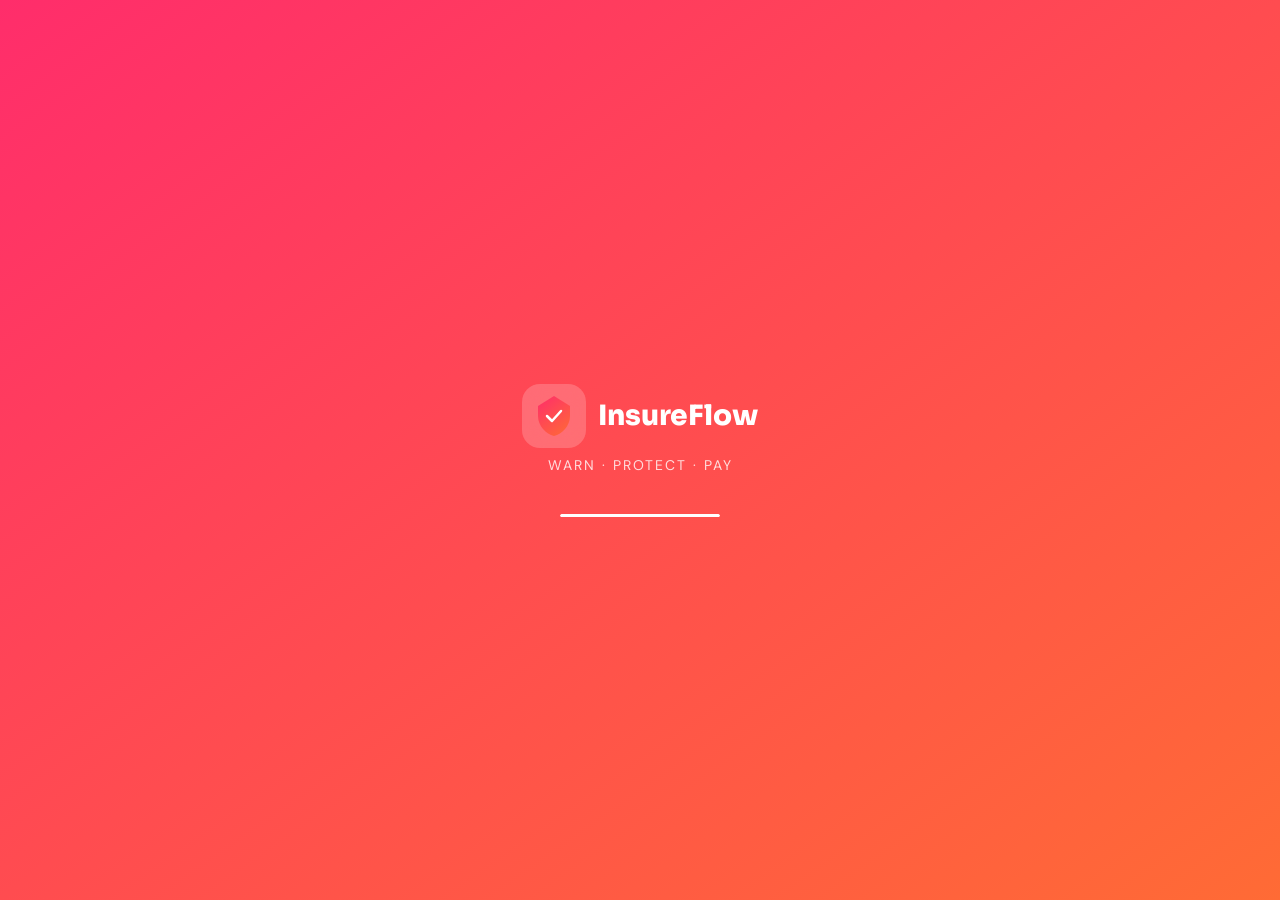
==== commit 7db2886a: "feat: Comprehensive UI/UX Revitalization (Premium Analytics & DNA Helix)" ====
--- a/index.html
+++ b/index.html
@@ -17,6 +17,10 @@
 </head>
 <body>
   <div id="app">
+    <!-- Background Decoration -->
+    <div class="bg-glow glow-1"></div>
+    <div class="bg-glow glow-2"></div>
+
     <!-- Splash Screen -->
     <div id="splash" class="splash">
       <div class="splash-inner">
@@ -47,55 +51,41 @@
       <div class="onboard-slides">
         <div class="onboard-slide active" data-slide="0">
           <div class="slide-visual">
-            <div class="slide-emoji-bg">🌧️</div>
+            <div class="slide-pattern-bg warning"></div>
             <div class="slide-icon-ring warn">
-              <svg width="56" height="56" viewBox="0 0 56 56" fill="none">
-                <circle cx="28" cy="28" r="28" fill="rgba(255,193,7,0.15)"/>
-                <path d="M28 12l-14 24h28L28 12z" fill="#FFC107"/>
-                <rect x="26.5" y="26" width="3" height="8" rx="1.5" fill="white"/>
-                <circle cx="28" cy="38" r="2" fill="white"/>
-              </svg>
+              <svg width="40" height="40" viewBox="0 0 24 24" fill="none" stroke="currentColor" stroke-width="2" stroke-linecap="round" stroke-linejoin="round" style="color: #FFC107"><path d="M10.29 3.86L1.82 18a2 2 0 0 0 1.71 3h16.94a2 2 0 0 0 1.71-3L13.71 3.86a2 2 0 0 0-3.42 0z"/><line x1="12" y1="9" x2="12" y2="13"/><line x1="12" y1="17" x2="12.01" y2="17"/></svg>
             </div>
           </div>
           <div class="slide-content">
-            <div class="phase-badge warn-badge">Phase 1: WARN</div>
+            <div class="phase-label">Phase 1: Detect</div>
             <h2>Rain ahead?<br>We warn you first.</h2>
-            <p>InsureFlow tracks rainfall, AQI, and traffic in your delivery zone — sending alerts before disruptions hit your earnings.</p>
+            <p>InsureFlow tracks rainfall and earnings velocity in your zone — sending proactive alerts before your income is hit.</p>
           </div>
         </div>
         <div class="onboard-slide" data-slide="1">
           <div class="slide-visual">
-            <div class="slide-emoji-bg">🛡️</div>
+            <div class="slide-pattern-bg protection"></div>
             <div class="slide-icon-ring protect">
-              <svg width="56" height="56" viewBox="0 0 56 56" fill="none">
-                <circle cx="28" cy="28" r="28" fill="rgba(255,45,107,0.15)"/>
-                <path d="M28 10L14 18v9c0 9 7 16 14 18 7-2 14-9 14-18v-9L28 10z" fill="#FF2D6B"/>
-                <path d="M22 28l4 4 8-8" stroke="white" stroke-width="2.5" stroke-linecap="round" stroke-linejoin="round"/>
-              </svg>
+              <svg width="40" height="40" viewBox="0 0 24 24" fill="none" stroke="currentColor" stroke-width="2" stroke-linecap="round" stroke-linejoin="round" style="color: var(--pink)"><path d="M12 22s8-4 8-10V5l-8-3-8 3v7c0 6 8 10 8 10z"/><polyline points="9 11 12 14 22 4"/></svg>
             </div>
           </div>
           <div class="slide-content">
-            <div class="phase-badge protect-badge">Phase 2: PROTECT</div>
+            <div class="phase-label">Phase 2: Secure</div>
             <h2>Your earnings,<br>automatically protected.</h2>
-            <p>We build your personal Earnings DNA — a weekly baseline. If disruptions hit, protection activates instantly. No forms. No calls.</p>
+            <p>We build your personal Earnings DNA. If disruptions hit, protection activates instantly. No forms. No calls. No friction.</p>
           </div>
         </div>
         <div class="onboard-slide" data-slide="2">
           <div class="slide-visual">
-            <div class="slide-emoji-bg">💸</div>
+            <div class="slide-pattern-bg payout"></div>
             <div class="slide-icon-ring pay">
-              <svg width="56" height="56" viewBox="0 0 56 56" fill="none">
-                <circle cx="28" cy="28" r="28" fill="rgba(34,197,94,0.15)"/>
-                <rect x="14" y="20" width="28" height="18" rx="4" fill="#22C55E"/>
-                <rect x="18" y="28" width="12" height="3" rx="1.5" fill="white"/>
-                <circle cx="36" cy="29.5" r="3" fill="white"/>
-              </svg>
+              <svg width="40" height="40" viewBox="0 0 24 24" fill="none" stroke="currentColor" stroke-width="2" stroke-linecap="round" stroke-linejoin="round" style="color: var(--green)"><rect x="2" y="5" width="20" height="14" rx="2"/><line x1="2" y1="10" x2="22" y2="10"/></svg>
             </div>
           </div>
           <div class="slide-content">
-            <div class="phase-badge pay-badge">Phase 3: PAY</div>
+            <div class="phase-label">Phase 3: Settlement</div>
             <h2>₹450 in your UPI.<br>In under 60 seconds.</h2>
-            <p>Weekly auto-settlement. If you earned less than your floor, the gap hits your UPI before Monday morning. Zero action needed.</p>
+            <p>Weekly auto-settlement. If earnings fall below your protection floor, the gap hits your UPI before Monday morning.</p>
           </div>
         </div>
       </div>
@@ -113,56 +103,88 @@
     <!-- Setup / Login -->
     <div id="setup" class="screen hidden">
       <div class="setup-container">
-        <div class="setup-header">
-          <div class="logo-small">
-            <svg width="32" height="32" viewBox="0 0 48 48" fill="none">
-              <path d="M24 4L8 14v10c0 10 8 18 16 20 8-2 16-10 16-20V14L24 4z" fill="url(#sh2)"/>
-              <path d="M17 24l5 5 9-10" stroke="white" stroke-width="2.5" stroke-linecap="round" stroke-linejoin="round"/>
-              <defs><linearGradient id="sh2" x1="8" y1="4" x2="40" y2="44" gradientUnits="userSpaceOnUse"><stop stop-color="#FF2D6B"/><stop offset="1" stop-color="#FF6B35"/></linearGradient></defs>
+        <div class="setup-header" style="text-align:center; margin-bottom:40px;">
+          <div class="logo-hero" style="margin-bottom:24px; display:inline-flex; align-items:center; justify-content:center; width:80px; height:80px; background:white; border-radius:24px; box-shadow:0 12px 32px rgba(255,45,107,0.15);">
+            <svg width="48" height="48" viewBox="0 0 48 48" fill="none">
+              <path d="M24 4L8 14v10c0 10 8 18 16 20 8-2 16-10 16-20V14L24 4z" fill="url(#sh3)"/>
+              <path d="M17 24l5 5 9-10" stroke="white" stroke-width="3" stroke-linecap="round" stroke-linejoin="round"/>
+              <defs><linearGradient id="sh3" x1="8" y1="4" x2="40" y2="44" gradientUnits="userSpaceOnUse"><stop stop-color="#FF2D6B"/><stop offset="1" stop-color="#FF6B35"/></linearGradient></defs>
             </svg>
-            <span>InsureFlow</span>
-          </div>
-        </div>
-        <h2 class="setup-title">Let's get you<br><span class="gradient-text">protected.</span></h2>
-        <p class="setup-sub">Enter your Zomato Partner ID to build your Earnings DNA</p>
+          </div>
+          <h2 class="setup-title" id="setup-title-text" style="font-size:32px;">Welcome<br><span class="gradient-text">back.</span></h2>
+          <p class="setup-sub" id="setup-sub-text">Enter your Zomato Partner ID to resume your session</p>
+        </div>
+        <p id="admin-hint" class="admin-hint">System Admin: Type <b>'ADMIN'</b> as ID to enter Command Center</p>
+
+        <div class="setup-tabs">
+           <button id="tab-login" class="tab-btn active">Log In</button>
+           <button id="tab-signup" class="tab-btn">Sign Up</button>
+        </div>
+
         <div class="setup-form">
           <div class="input-group">
             <label>Zomato Partner ID</label>
             <input type="text" id="partner-id" placeholder="e.g. ZOM-2947381" class="input-field" maxlength="15">
-            <span class="input-hint">Found in Zomato Partner app → Profile</span>
-          </div>
-          <div class="input-group">
-            <label>Your Name</label>
-            <input type="text" id="partner-name" placeholder="e.g. Raju Sharma" class="input-field" maxlength="30">
-          </div>
-          <div class="input-group">
-            <label>Primary Zone</label>
-            <div class="zone-picker" id="zone-picker">
-              <button class="zone-btn active" data-zone="HSR Layout">🟢 HSR Layout</button>
-              <button class="zone-btn" data-zone="Koramangala">🟡 Koramangala</button>
-              <button class="zone-btn" data-zone="BTM Layout">🔴 BTM Layout</button>
-              <button class="zone-btn" data-zone="Indiranagar">🔵 Indiranagar</button>
-              <button class="zone-btn" data-zone="Whitefield">🟢 Whitefield</button>
-            </div>
-          </div>
-          <div class="input-group">
-            <label>UPI ID (for payouts)</label>
-            <input type="text" id="upi-id" placeholder="e.g. raju@upi" class="input-field">
-          </div>
+            <span class="input-hint" id="partner-id-hint">Must start with 'ZOM-'</span>
+          </div>
+          
+          <div class="input-group" style="margin-top:16px;">
+            <label>Password</label>
+            <input type="password" id="partner-password" placeholder="••••••••" class="input-field">
+            <span class="input-hint hidden" id="partner-password-hint" style="color:var(--red);">Password is required</span>
+          </div>
+
+          <div id="signup-fields" class="hidden" style="display:flex; flex-direction:column; gap:16px; margin-top:16px; margin-bottom:16px;">
+            <div class="input-group">
+              <label>Your Name</label>
+              <input type="text" id="partner-name" placeholder="e.g. Raju Sharma" class="input-field" maxlength="30">
+              <span class="input-hint hidden" id="partner-name-hint" style="color:var(--red);">Name is required</span>
+            </div>
+            <div class="input-group">
+              <label>Primary Zone</label>
+              <div class="zone-picker" id="zone-picker">
+                <button class="zone-btn active" data-zone="HSR Layout"><span class="zone-dot green"></span> HSR Layout</button>
+                <button class="zone-btn" data-zone="Koramangala"><span class="zone-dot amber"></span> Koramangala</button>
+                <button class="zone-btn" data-zone="BTM Layout"><span class="zone-dot red"></span> BTM Layout</button>
+                <button class="zone-btn" data-zone="Indiranagar"><span class="zone-dot blue"></span> Indiranagar</button>
+                <button class="zone-btn" data-zone="Whitefield"><span class="zone-dot green"></span> Whitefield</button>
+              </div>
+            </div>
+            <div class="input-group">
+              <label>UPI ID (for payouts)</label>
+              <input type="text" id="upi-id" placeholder="e.g. raju@upi" class="input-field">
+              <span class="input-hint" id="upi-hint">Must contain '@'</span>
+            </div>
+          </div>
+
           <button id="setup-submit" class="btn-primary full-width">
-            <span>Build My Earnings DNA</span>
+            <span id="setup-submit-text">Log In</span>
+            <div class="btn-loader"></div>
             <svg width="20" height="20" viewBox="0 0 24 24" fill="none"><path d="M5 12h14M12 5l7 7-7 7" stroke="currentColor" stroke-width="2" stroke-linecap="round" stroke-linejoin="round"/></svg>
           </button>
-          <button id="demo-quick-start" class="btn-ghost full-width">
-            ▶ Start with Demo Account (Raju Sharma)
-          </button>
+          
+          <div class="demo-link-container">
+            <a href="#" id="demo-quick-start" class="demo-link">Access Demo as <span>Raju Sharma</span></a>
+          </div>
         </div>
       </div>
     </div>
+
+
 
     <!-- DNA Building Animation -->
     <div id="dna-building" class="screen hidden">
       <div class="dna-container">
+        
+        <!-- Helix Animation Container -->
+        <div class="helix-v2-wrapper" style="height:120px; overflow:hidden; margin-bottom:20px;">
+          <div class="dna-helix-v2" id="dna-helix-v2">
+            <!-- Dynamically populated or static dots -->
+            <div class="strand"></div>
+            <div class="strand"></div>
+          </div>
+        </div>
+
         <div class="dna-header">
           <div class="dna-avatar">
             <span id="dna-initial">R</span>
@@ -172,44 +194,49 @@
         </div>
         <div class="dna-steps">
           <div class="dna-step" data-step="0">
-            <div class="step-icon">📊</div>
+            <div class="step-icon">
+              <svg width="18" height="18" viewBox="0 0 24 24" fill="none" stroke="currentColor" stroke-width="2"><line x1="18" y1="20" x2="18" y2="10"/><line x1="12" y1="20" x2="12" y2="4"/><line x1="6" y1="20" x2="6" y2="14"/></svg>
+            </div>
             <div class="step-info">
               <span class="step-label">Fetching earnings history</span>
               <span class="step-status" id="step-0-status">Analyzing 12 weeks...</span>
             </div>
-            <div class="step-check hidden" id="step-0-check">✓</div>
           </div>
           <div class="dna-step" data-step="1">
-            <div class="step-icon">🗺️</div>
+            <div class="step-icon">
+              <svg width="18" height="18" viewBox="0 0 24 24" fill="none" stroke="currentColor" stroke-width="2"><polygon points="1 6 1 22 8 18 16 22 23 18 23 2 16 6 8 2 1 6"/><line x1="8" y1="2" x2="8" y2="18"/><line x1="16" y1="6" x2="16" y2="22"/></svg>
+            </div>
             <div class="step-info">
               <span class="step-label">Mapping zone patterns</span>
               <span class="step-status" id="step-1-status">Waiting...</span>
             </div>
-            <div class="step-check hidden" id="step-1-check">✓</div>
           </div>
           <div class="dna-step" data-step="2">
-            <div class="step-icon">🌤️</div>
+            <div class="step-icon">
+              <svg width="18" height="18" viewBox="0 0 24 24" fill="none" stroke="currentColor" stroke-width="2"><path d="M17.5 19a3.5 3.5 0 1 1-5.83-2.67 3.5 3.5 0 0 1 5.83 2.67Z"/><path d="M7 16V4"/><path d="M7 4H3"/><path d="M7 4h4"/><path d="M13 9l3 3-3 3"/><path x1="13" y1="12" x2="17" y2="12"/></svg>
+            </div>
             <div class="step-info">
               <span class="step-label">Calibrating weather risk</span>
               <span class="step-status" id="step-2-status">Waiting...</span>
             </div>
-            <div class="step-check hidden" id="step-2-check">✓</div>
           </div>
           <div class="dna-step" data-step="3">
-            <div class="step-icon">🧠</div>
+            <div class="step-icon">
+              <svg width="18" height="18" viewBox="0 0 24 24" fill="none" stroke="currentColor" stroke-width="2" stroke-linecap="round" stroke-linejoin="round"><path d="M21 16V8a2 2 0 0 0-1-1.73l-7-4a2 2 0 0 0-2 0l-7 4A2 2 0 0 0 3 8v8a2 2 0 0 0 1 1.73l7 4a2 2 0 0 0 2 0l7-4A2 2 0 0 0 21 16z"/><polyline points="3.27 6.96 12 12.01 20.73 6.96"/><line x1="12" y1="22.08" x2="12" y2="12"/></svg>
+            </div>
             <div class="step-info">
               <span class="step-label">Calculating protection floor</span>
               <span class="step-status" id="step-3-status">Waiting...</span>
             </div>
-            <div class="step-check hidden" id="step-3-check">✓</div>
           </div>
           <div class="dna-step" data-step="4">
-            <div class="step-icon">💰</div>
+            <div class="step-icon">
+              <svg width="18" height="18" viewBox="0 0 24 24" fill="none" stroke="currentColor" stroke-width="2" stroke-linecap="round" stroke-linejoin="round"><circle cx="12" cy="12" r="10"/><line x1="12" y1="8" x2="12" y2="12"/><line x1="12" y1="16" x2="12.01" y2="16"/></svg>
+            </div>
             <div class="step-info">
               <span class="step-label">Setting weekly premium</span>
               <span class="step-status" id="step-4-status">Waiting...</span>
             </div>
-            <div class="step-check hidden" id="step-4-check">✓</div>
           </div>
         </div>
         <div class="dna-result hidden" id="dna-result">
@@ -244,6 +271,7 @@
         <div class="demo-banner-inner">
           <span class="demo-dot"></span>
           <span id="demo-step-label">Demo Mode Active</span>
+          <button id="demo-prev" class="demo-next-btn" style="background:rgba(255,255,255,0.1); border-color:transparent; margin-right:-4px;">←</button>
           <button id="demo-advance" class="demo-next-btn">Next Step →</button>
           <button id="demo-exit" class="demo-exit-btn">✕</button>
         </div>
@@ -260,11 +288,22 @@
                 <p class="greeting-sub">Good morning, <span id="user-name-display">Raju</span> 👋</p>
                 <h2 class="greeting-main">Your shield is <span class="status-active">ACTIVE</span></h2>
               </div>
-              <div class="header-actions">
+              <div class="header-actions" style="display:flex; gap:8px;">
                 <button class="icon-btn" id="notif-btn">
                   <svg width="22" height="22" viewBox="0 0 24 24" fill="none"><path d="M18 8A6 6 0 0 0 6 8c0 7-3 9-3 9h18s-3-2-3-9M13.73 21a2 2 0 0 1-3.46 0" stroke="currentColor" stroke-width="1.8" stroke-linecap="round" stroke-linejoin="round"/></svg>
                   <span class="notif-dot" id="notif-dot"></span>
                 </button>
+                <div style="position:relative;">
+                  <button class="icon-btn" id="profile-btn">
+                    <svg width="22" height="22" viewBox="0 0 24 24" fill="none"><circle cx="12" cy="8" r="4" stroke="currentColor" stroke-width="1.8" stroke-linecap="round" stroke-linejoin="round"/><path d="M4 20c0-4 4-7 8-7s8 3 8 7" stroke="currentColor" stroke-width="1.8" stroke-linecap="round" stroke-linejoin="round"/></svg>
+                  </button>
+                  <div id="profile-menu" class="profile-menu hidden">
+                    <button id="logout-btn">
+                      <svg width="18" height="18" viewBox="0 0 24 24" fill="none" stroke="currentColor" stroke-width="2"><path d="M9 21H5a2 2 0 0 1-2-2V5a2 2 0 0 1 2-2h4"/><polyline points="16 17 21 12 16 7"/><line x1="21" y1="12" x2="9" y2="12"/></svg>
+                      Log Out
+                    </button>
+                  </div>
+                </div>
               </div>
             </div>
 
@@ -320,19 +359,25 @@
               </div>
               <div class="risk-factors">
                 <div class="risk-factor">
-                  <span class="rf-icon">🌧️</span>
+                  <span class="rf-icon">
+                    <svg width="14" height="14" viewBox="0 0 24 24" fill="none" stroke="currentColor" stroke-width="2.5"><path d="M20 17.58A5 5 0 0 0 18 8h-1.26A8 8 0 1 0 4 16.25"/><line x1="8" y1="13" x2="8" y2="21"/><line x1="16" y1="13" x2="16" y2="21"/><line x1="12" y1="15" x2="12" y2="23"/></svg>
+                  </span>
                   <span class="rf-label">Rainfall</span>
                   <div class="rf-bar"><div class="rf-fill" id="rf-rain" style="width:15%"></div></div>
                   <span class="rf-val" id="rf-rain-val">12mm</span>
                 </div>
                 <div class="risk-factor">
-                  <span class="rf-icon">😷</span>
+                  <span class="rf-icon">
+                    <svg width="14" height="14" viewBox="0 0 24 24" fill="none" stroke="currentColor" stroke-width="2.5"><path d="M8.5 14.5A2.5 2.5 0 0 0 11 12c0-1.38-.5-2-1-3-1.072-2.143-.224-4.054 2-6 .5 2.5 2 4.5 3.5 6.5 1.5 2 2 4 2 6a2.5 2.5 0 0 0 5 0c0-6-8-12-8-12s-8 6-8 12a2.5 2.5 0 0 0 2.5 2.5z"/></svg>
+                  </span>
                   <span class="rf-label">AQI</span>
                   <div class="rf-bar"><div class="rf-fill aqi" id="rf-aqi" style="width:28%"></div></div>
                   <span class="rf-val" id="rf-aqi-val">84</span>
                 </div>
                 <div class="risk-factor">
-                  <span class="rf-icon">🚗</span>
+                  <span class="rf-icon">
+                    <svg width="14" height="14" viewBox="0 0 24 24" fill="none" stroke="currentColor" stroke-width="2.5"><rect x="1" y="3" width="15" height="13"/><polyline points="16 8 20 8 23 11 23 16 16 16 16 8"/><circle cx="5.5" cy="18.5" r="2.5"/><circle cx="18.5" cy="18.5" r="2.5"/></svg>
+                  </span>
                   <span class="rf-label">Traffic</span>
                   <div class="rf-bar"><div class="rf-fill traffic" id="rf-traffic" style="width:35%"></div></div>
                   <span class="rf-val" id="rf-traffic-val">42</span>
@@ -343,22 +388,30 @@
             <!-- Live Conditions -->
             <div class="conditions-grid">
               <div class="cond-card">
-                <span class="cond-icon">🌡️</span>
+                <span class="cond-icon">
+                  <svg width="16" height="16" viewBox="0 0 24 24" fill="none" stroke="currentColor" stroke-width="2.5"><path d="M14 14.76V3.5a2.5 2.5 0 0 0-5 0v11.26a4.5 4.5 0 1 0 5 0z"/></svg>
+                </span>
                 <span class="cond-val" id="cond-temp">28°C</span>
                 <span class="cond-label">Temp</span>
               </div>
               <div class="cond-card">
-                <span class="cond-icon">💧</span>
+                <span class="cond-icon">
+                  <svg width="16" height="16" viewBox="0 0 24 24" fill="none" stroke="currentColor" stroke-width="2.5"><path d="M12 2.69l5.66 5.66a8 8 0 1 1-11.31 0z"/></svg>
+                </span>
                 <span class="cond-val" id="cond-humidity">68%</span>
                 <span class="cond-label">Humidity</span>
               </div>
               <div class="cond-card">
-                <span class="cond-icon">🌬️</span>
+                <span class="cond-icon">
+                  <svg width="16" height="16" viewBox="0 0 24 24" fill="none" stroke="currentColor" stroke-width="2.5"><path d="M9.59 4.59A2 2 0 1 1 11 8H2m10.59 11.41A2 2 0 1 0 14 16H2m15.73-8.27A2.5 2.5 0 1 1 19.5 12H2"/></svg>
+                </span>
                 <span class="cond-val" id="cond-wind">14 km/h</span>
                 <span class="cond-label">Wind</span>
               </div>
               <div class="cond-card">
-                <span class="cond-icon">👥</span>
+                <span class="cond-icon">
+                  <svg width="16" height="16" viewBox="0 0 24 24" fill="none" stroke="currentColor" stroke-width="2.5"><path d="M17 21v-2a4 4 0 0 0-4-4H5a4 4 0 0 0-4 4v2"/><circle cx="9" cy="7" r="4"/><path d="M23 21v-2a4 4 0 0 0-3-3.87"/><path d="M16 3.13a4 4 0 0 1 0 7.75"/></svg>
+                </span>
                 <span class="cond-val" id="cond-peers">47</span>
                 <span class="cond-label">Active peers</span>
               </div>
@@ -366,14 +419,20 @@
 
             <!-- Alerts Section -->
             <div id="alerts-section" class="alerts-section hidden">
-              <div class="section-title"><h3>⚠️ Active Alerts</h3></div>
+              <div class="section-title">
+                <svg width="16" height="16" viewBox="0 0 24 24" fill="none" stroke="currentColor" stroke-width="2.5" style="color:var(--amber); margin-right:6px;"><path d="M10.29 3.86L1.82 18a2 2 0 0 0 1.71 3h16.94a2 2 0 0 0 1.71-3L13.71 3.86a2 2 0 0 0-3.42 0z"/><line x1="12" y1="9" x2="12" y2="13"/><line x1="12" y1="17" x2="12.01" y2="17"/></svg>
+                <h3>Active Alerts</h3>
+              </div>
               <div id="alerts-list"></div>
             </div>
 
             <!-- Zone Intelligence Grid -->
             <div class="section-title">
               <h3>Zone Intelligence</h3>
-              <button class="section-link" id="refresh-zones">↻ Refresh</button>
+              <button class="section-link" id="refresh-zones">
+                <svg width="14" height="14" viewBox="0 0 24 24" fill="none" stroke="currentColor" stroke-width="2.5"><path d="M21 2v6h-6"/><path d="M3 12a9 9 0 0 1 15-6.7L21 8"/><path d="M3 22v-6h6"/><path d="M21 12a9 9 0 0 1-15 6.7L3 16"/></svg>
+                Refresh
+              </button>
             </div>
             <div class="zone-grid" id="zone-grid"></div>
 
@@ -444,7 +503,9 @@
               </div>
             </div>
             <div class="no-claim-state" id="no-claim-state">
-              <div class="no-claim-icon">🛡️</div>
+              <div class="no-claim-icon">
+                <svg width="48" height="48" viewBox="0 0 24 24" fill="none" stroke="currentColor" stroke-width="2"><path d="M12 22s8-4 8-10V5l-8-3-8 3v7c0 6 8 10 8 10z"/></svg>
+              </div>
               <h3>No active claims</h3>
               <p>Your earnings are on track. If disruptions hit, we'll auto-trigger and pay instantly.</p>
             </div>
@@ -560,7 +621,9 @@
     <div id="payout-overlay" class="payout-overlay hidden">
       <div class="payout-card">
         <div class="payout-confetti" id="payout-confetti"></div>
-        <div class="payout-icon">💸</div>
+        <div class="payout-icon">
+          <svg width="64" height="64" viewBox="0 0 24 24" fill="none" stroke="var(--green)" stroke-width="2"><rect x="2" y="5" width="20" height="14" rx="2"/><line x1="2" y1="10" x2="22" y2="10"/><path d="M7 15h.01M12 15h.01M17 15h.01"/></svg>
+        </div>
         <h2 class="payout-title">Payout Sent!</h2>
         <div class="payout-amount-big" id="payout-amount-big">₹450</div>
         <p class="payout-sub">Credited to UPI · <span id="payout-upi">raju@upi</span></p>
@@ -591,6 +654,44 @@
       </div>
     </div>
 
+    <!-- Admin Dashboard -->
+    <div id="admin-dashboard" class="screen hidden">
+      <div class="admin-header">
+        <div class="admin-logo">
+           <svg width="24" height="24" viewBox="0 0 24 24" fill="none" stroke="currentColor" stroke-width="2.5" style="margin-right:2px"><path d="M12 22s8-4 8-10V5l-8-3-8 3v7c0 6 8 10 8 10z"/><polyline points="9 11 12 14 22 4"/></svg>
+           <span style="font-family:'Sora',sans-serif; font-weight:800; font-size:18px;">Command Center</span>
+        </div>
+        <button id="admin-logout-btn" class="admin-logout" style="display:flex; align-items:center; gap:6px;">
+           <svg width="18" height="18" viewBox="0 0 24 24" fill="none" stroke="currentColor" stroke-width="2.5"><path d="M18 6L6 18M6 6l12 12"/></svg>
+           Close
+        </button>
+      </div>
+      
+      <div class="admin-scroll-area">
+        <div class="admin-top-stats">
+           <div class="admin-stat-card">
+              <div class="admin-stat-label">Active Policies</div>
+              <div class="admin-stat-val">8,492</div>
+           </div>
+           <div class="admin-stat-card">
+              <div class="admin-stat-label">Exposure Risk</div>
+              <div class="admin-stat-val" style="color:var(--pink);">₹3.2M</div>
+           </div>
+        </div>
+
+        <div class="admin-section-head">
+           <h3>Live Zone Monitor</h3>
+           <button id="admin-trigger-alert">Simulate Disaster</button>
+        </div>
+        <div id="admin-zone-grid" class="admin-zone-grid"></div>
+        
+        <div class="admin-section-head" style="margin-top:20px;">
+           <h3>Claims Pool</h3>
+        </div>
+        <div id="admin-claims-feed" class="admin-claims-feed"></div>
+      </div>
+    </div>
+
   </div><!-- end app -->
 
   <script src="app.js"></script>
--- a/styles.css
+++ b/styles.css
@@ -4,14 +4,21 @@
    ============================================= */
 
 :root {
-  --pink: #FF2D6B;
-  --pink-dark: #E01D5A;
-  --pink-light: #FFE8EF;
-  --orange: #FF6B35;
+  /* Original Signature Palette - Refined via HSL */
+  --pink-h: 342; --pink-s: 100%; --pink-l: 59%;
+  --pink: hsl(var(--pink-h), var(--pink-s), var(--pink-l));
+  --pink-dark: hsl(var(--pink-h), var(--pink-s), 50%);
+  --pink-light: hsl(var(--pink-h), var(--pink-s), 95%);
+  
+  --orange-h: 16; --orange-s: 100%; --orange-l: 60%;
+  --orange: hsl(var(--orange-h), var(--orange-s), var(--orange-l));
+  
   --green: #22C55E;
   --amber: #F59E0B;
   --blue: #3B82F6;
   --red: #EF4444;
+  
+  /* Neutral Palette */
   --gray-50: #F9FAFB;
   --gray-100: #F3F4F6;
   --gray-200: #E5E7EB;
@@ -20,13 +27,21 @@
   --gray-700: #374151;
   --gray-900: #111827;
   --white: #FFFFFF;
-  --shadow-sm: 0 1px 3px rgba(0,0,0,0.08), 0 1px 2px rgba(0,0,0,0.06);
-  --shadow: 0 4px 16px rgba(0,0,0,0.08), 0 1px 4px rgba(0,0,0,0.04);
-  --shadow-lg: 0 10px 32px rgba(0,0,0,0.12);
-  --shadow-pink: 0 8px 24px rgba(255,45,107,0.25);
-  --radius: 16px;
-  --radius-sm: 10px;
-  --radius-xs: 6px;
+  
+  /* Modern Elevations */
+  --shadow-sm: 0 1px 3px rgba(0,0,0,0.06);
+  --shadow: 0 10px 25px -5px rgba(0,0,0,0.08), 0 8px 10px -6px rgba(0,0,0,0.04);
+  --shadow-lg: 0 20px 25px -5px rgba(0,0,0,0.1), 0 10px 10px -5px rgba(0,0,0,0.04);
+  --shadow-pink: 0 10px 20px -5px rgba(255, 45, 107, 0.4);
+  
+  --radius: 20px;
+  --radius-sm: 12px;
+  --radius-xs: 8px;
+  
+  /* Glassmorphism 2.0 */
+  --glass-bg: rgba(255, 255, 255, 0.7);
+  --glass-border: rgba(255, 255, 255, 0.4);
+  --glass-blur: blur(12px);
 }
 
 * { margin: 0; padding: 0; box-sizing: border-box; -webkit-tap-highlight-color: transparent; }
@@ -38,11 +53,21 @@
   min-height: 100vh;
   overflow-x: hidden;
   -webkit-font-smoothing: antialiased;
+  letter-spacing: -0.01em;
 }
 
 #app { max-width: 430px; margin: 0 auto; min-height: 100vh; position: relative; background: var(--gray-50); }
-.screen { min-height: 100vh; }
+.screen { min-height: 100vh; animation: fadeIn 0.3s ease-out; }
 .hidden { display: none !important; }
+
+/* =========== TYPOGRAPHY =========== */
+h1, h2, h3, .sora { font-family: 'Sora', sans-serif; letter-spacing: -0.02em; }
+.gradient-text {
+  background: linear-gradient(135deg, var(--pink) 0%, var(--orange) 100%);
+  -webkit-background-clip: text;
+  background-clip: text;
+  -webkit-text-fill-color: transparent;
+}
 
 /* =========== SPLASH =========== */
 .splash {
@@ -78,32 +103,45 @@
   flex: 1; display: flex; align-items: center; justify-content: center;
   position: relative;
 }
-.slide-emoji-bg { 
-  font-size: 120px; opacity: 0.06; position: absolute; 
-  filter: grayscale(1);
-}
+.slide-pattern-bg { 
+  position: absolute; width: 100%; height: 100%; 
+  opacity: 0.04; z-index: 0; pointer-events: none;
+}
+.slide-pattern-bg.warning {
+  background-image: radial-gradient(var(--orange) 1px, transparent 0);
+  background-size: 24px 24px;
+}
+.slide-pattern-bg.protection {
+  background-image: repeating-linear-gradient(45deg, var(--pink), var(--pink) 1px, transparent 1px, transparent 10px);
+}
+.slide-pattern-bg.payout {
+  background-image: radial-gradient(circle at 2px 2px, var(--green) 1px, transparent 0);
+  background-size: 16px 16px;
+}
+
 .slide-icon-ring {
-  width: 100px; height: 100px; border-radius: 50%;
+  width: 120px; height: 120px; border-radius: 40px;
   display: flex; align-items: center; justify-content: center;
-  position: relative; z-index: 1;
-}
-.slide-icon-ring.warn { background: rgba(255,193,7,0.1); }
-.slide-icon-ring.protect { background: rgba(255,45,107,0.1); }
-.slide-icon-ring.pay { background: rgba(34,197,94,0.1); }
+  position: relative; z-index: 1; transform: rotate(-5deg);
+  background: white; box-shadow: var(--shadow-lg);
+  border: 1px solid var(--glass-border);
+}
+
 .slide-content { padding-bottom: 20px; }
-.phase-badge {
-  display: inline-block; font-size: 11px; font-weight: 700; letter-spacing: 1.5px;
-  text-transform: uppercase; padding: 4px 12px; border-radius: 20px; margin-bottom: 12px;
-}
-.warn-badge { background: rgba(245,158,11,0.12); color: var(--amber); }
-.protect-badge { background: var(--pink-light); color: var(--pink); }
-.pay-badge { background: rgba(34,197,94,0.12); color: var(--green); }
+.phase-label {
+  display: inline-block; font-size: 11px; font-weight: 800; letter-spacing: 0.1em;
+  text-transform: uppercase; color: var(--pink); margin-bottom: 8px;
+}
 .slide-content h2 { font-family: 'Sora', sans-serif; font-size: 26px; font-weight: 800; line-height: 1.2; margin-bottom: 12px; color: var(--gray-900); }
 .slide-content p { font-size: 15px; color: var(--gray-500); line-height: 1.6; }
-.onboard-footer { padding: 20px 28px 36px; background: white; }
-.slide-dots { display: flex; gap: 8px; justify-content: center; margin-bottom: 20px; }
-.dot { width: 8px; height: 8px; border-radius: 4px; background: var(--gray-200); transition: all 0.3s; }
-.dot.active { width: 24px; background: var(--pink); }
+.onboard-footer { 
+  padding: 24px 28px 40px; 
+  background: rgba(255,255,255,0.7); backdrop-filter: blur(20px);
+  border-top: 1px solid rgba(255,255,255,0.4);
+}
+.slide-dots { display: flex; gap: 10px; justify-content: center; margin-bottom: 24px; }
+.dot { width: 10px; height: 10px; border-radius: 5px; background: var(--gray-200); transition: all 0.4s cubic-bezier(0.4, 0, 0.2, 1); }
+.dot.active { width: 28px; background: var(--pink); }
 
 /* =========== BUTTONS =========== */
 .btn-primary {
@@ -113,7 +151,7 @@
   color: white; border: none; border-radius: var(--radius);
   font-family: 'DM Sans', sans-serif; font-size: 16px; font-weight: 600;
   cursor: pointer; transition: all 0.2s; box-shadow: var(--shadow-pink);
-  -webkit-appearance: none;
+  -webkit-appearance: none; appearance: none;
 }
 .btn-primary:active { transform: scale(0.98); opacity: 0.9; }
 .btn-ghost {
@@ -122,19 +160,61 @@
   background: transparent; color: var(--gray-500); border: none;
   font-family: 'DM Sans', sans-serif; font-size: 15px; font-weight: 500;
   cursor: pointer; border-radius: var(--radius); transition: all 0.2s;
-  -webkit-appearance: none;
+  -webkit-appearance: none; appearance: none;
 }
 .btn-ghost:active { background: var(--gray-100); }
 .full-width { width: 100%; }
 
+/* =========== BACKGROUND DECORATION =========== */
+.bg-glow {
+  position: fixed; width: 400px; height: 400px;
+  filter: blur(80px); opacity: 0.15; z-index: -1;
+  pointer-events: none; border-radius: 50%;
+}
+.glow-1 { top: -100px; right: -100px; background: var(--pink); animation: float 20s infinite alternate; }
+.glow-2 { bottom: -100px; left: -100px; background: var(--orange); animation: float 25s infinite alternate-reverse; }
+
+@keyframes float {
+  0% { transform: translate(0, 0) scale(1); }
+  50% { transform: translate(50px, 100px) scale(1.1); }
+  100% { transform: translate(-50px, 50px) scale(0.9); }
+}
+
 /* =========== SETUP =========== */
-#setup { background: white; overflow-y: auto; }
-.setup-container { padding: 24px 24px 40px; max-width: 430px; margin: 0 auto; }
+#setup { background: transparent; overflow-y: auto; }
+.setup-container { 
+  padding: 24px 24px 40px; max-width: 430px; margin: 40px auto; 
+  background: rgba(255,255,255,0.7); backdrop-filter: blur(20px);
+  border-radius: 32px; border: 1px solid rgba(255,255,255,0.4);
+  box-shadow: 0 20px 48px rgba(0,0,0,0.05);
+}
 .setup-header { margin-bottom: 28px; }
 .logo-small { display: flex; align-items: center; gap: 8px; font-family: 'Sora', sans-serif; font-size: 18px; font-weight: 700; }
 .setup-title { font-family: 'Sora', sans-serif; font-size: 28px; font-weight: 800; line-height: 1.2; margin-bottom: 8px; }
-.setup-sub { font-size: 14px; color: var(--gray-500); margin-bottom: 28px; }
-.gradient-text { background: linear-gradient(135deg, var(--pink), var(--orange)); -webkit-background-clip: text; -webkit-text-fill-color: transparent; background-clip: text; }
+.setup-sub { font-size: 14px; color: var(--gray-500); margin-bottom: 24px; }
+
+/* =========== SETUP TABS =========== */
+.setup-tabs {
+  display: flex; gap: 8px; margin-bottom: 28px; padding: 6px; 
+  background: var(--gray-100); border-radius: 14px; position: relative;
+}
+.tab-btn {
+  flex: 1; padding: 12px; border-radius: 10px; border: none; 
+  background: transparent; font-weight: 600; font-size: 14px; 
+  cursor: pointer; color: var(--gray-500); z-index: 1; 
+  transition: all 0.3s cubic-bezier(0.4, 0, 0.2, 1);
+}
+.tab-btn.active {
+  background: white; font-weight: 700; color: var(--gray-900); 
+  box-shadow: 0 4px 12px rgba(0,0,0,0.05);
+}
+.demo-link-container { text-align: center; margin-top: 24px; }
+.demo-link {
+  font-size: 14px; color: var(--gray-400); text-decoration: none;
+  font-weight: 500; transition: color 0.2s;
+}
+.demo-link span { color: var(--gray-600); font-weight: 600; }
+.demo-link:hover { color: var(--pink); }
 .setup-form { display: flex; flex-direction: column; gap: 20px; }
 .input-group { display: flex; flex-direction: column; gap: 6px; }
 .input-group label { font-size: 13px; font-weight: 600; color: var(--gray-700); }
@@ -142,7 +222,7 @@
   padding: 14px 16px; background: var(--gray-50); border: 2px solid var(--gray-200);
   border-radius: var(--radius-sm); font-family: 'DM Sans', sans-serif; font-size: 15px;
   color: var(--gray-900); transition: border-color 0.2s; outline: none;
-  -webkit-appearance: none;
+  -webkit-appearance: none; appearance: none;
 }
 .input-field:focus { border-color: var(--pink); background: white; }
 .input-hint { font-size: 12px; color: var(--gray-400); }
@@ -156,10 +236,16 @@
 
 /* =========== DNA BUILDING =========== */
 #dna-building { 
-  background: linear-gradient(160deg, var(--pink-light) 0%, white 50%);
+  background: transparent;
   min-height: 100vh; padding: 40px 24px;
 }
-.dna-container { max-width: 430px; margin: 0 auto; }
+.dna-container { 
+  max-width: 430px; margin: 0 auto; 
+  background: rgba(255,255,255,0.7); backdrop-filter: blur(20px);
+  padding: 32px 24px; border-radius: 32px;
+  border: 1px solid rgba(255,255,255,0.4);
+  box-shadow: 0 20px 48px rgba(0,0,0,0.05);
+}
 .dna-header { text-align: center; margin-bottom: 32px; }
 .dna-avatar {
   width: 72px; height: 72px; background: linear-gradient(135deg, var(--pink), var(--orange));
@@ -169,7 +255,7 @@
 }
 .dna-header h2 { font-family: 'Sora', sans-serif; font-size: 26px; font-weight: 800; margin-bottom: 8px; }
 .dna-header p { color: var(--gray-500); font-size: 14px; }
-.dna-steps { display: flex; flex-direction: column; gap: 2px; margin-bottom: 28px; }
+.dna-steps { display: flex; flex-direction: column; gap: 12px; margin-bottom: 28px; }
 .dna-step {
   display: flex; align-items: center; gap: 14px; padding: 16px;
   background: white; border-radius: var(--radius-sm); box-shadow: var(--shadow-sm);
@@ -177,15 +263,34 @@
 }
 .dna-step.active { background: var(--pink-light); transform: scale(1.02); }
 .dna-step.done { opacity: 0.7; }
-.step-icon { font-size: 24px; width: 36px; text-align: center; }
+
+/* =========== PREMIUM DNA HELIX =========== */
+.helix-v2-wrapper { position: relative; perspective: 1000px; }
+.dna-helix-v2 {
+  position: relative; width: 100%; height: 100%; 
+  display: flex; justify-content: center; align-items: center; gap: 4px;
+  transform-style: preserve-3d;
+}
+.helix-dot {
+  width: 8px; height: 8px; border-radius: 50%;
+  position: absolute; left: 50%;
+  animation: helix-rotate 2s ease-in-out infinite;
+}
+.helix-dot.a { background: var(--pink); animation-delay: var(--d); }
+.helix-dot.b { background: var(--orange); animation-delay: calc(var(--d) + 1s); }
+
+@keyframes helix-rotate {
+  0% { transform: translateX(-40px) scale(0.6); opacity: 0.3; z-index: 1; }
+  25% { opacity: 1; }
+  50% { transform: translateX(40px) scale(1.2); opacity: 0.3; z-index: 10; }
+  75% { opacity: 1; }
+  100% { transform: translateX(-40px) scale(0.6); opacity: 0.3; z-index: 1; }
+}
+.step-icon { font-size: 24px; width: 36px; text-align: center; color: var(--pink); }
 .step-info { flex: 1; }
 .step-label { display: block; font-weight: 600; font-size: 14px; color: var(--gray-900); }
 .step-status { display: block; font-size: 12px; color: var(--gray-500); margin-top: 2px; }
-.step-check {
-  width: 24px; height: 24px; background: var(--green); border-radius: 50%;
-  display: flex; align-items: center; justify-content: center;
-  color: white; font-size: 12px; font-weight: 700;
-}
+
 .result-card {
   background: white; border-radius: var(--radius); padding: 20px;
   box-shadow: var(--shadow); margin-bottom: 20px;
@@ -197,12 +302,6 @@
 
 /* =========== MAIN APP =========== */
 #main-app { position: relative; }
-.offline-banner {
-  position: fixed; top: 0; left: 50%; transform: translateX(-50%);
-  width: 100%; max-width: 430px; z-index: 100;
-  background: var(--gray-700); color: white; text-align: center;
-  padding: 10px; font-size: 13px; font-weight: 500;
-}
 .demo-banner {
   position: fixed; top: 0; left: 50%; transform: translateX(-50%);
   width: 100%; max-width: 430px; z-index: 100;
@@ -222,7 +321,6 @@
   font-weight: 600; cursor: pointer; white-space: nowrap;
 }
 .demo-exit-btn { background: none; border: none; color: white; font-size: 16px; cursor: pointer; padding: 4px; }
-.screens-wrap { padding-top: 0; padding-bottom: 0; }
 .app-screen { display: none; min-height: 100vh; }
 .app-screen.active { display: block; }
 .screen-scroll { overflow-y: auto; height: 100vh; padding-bottom: 100px; }
@@ -257,7 +355,6 @@
 .earnings-label { font-size: 12px; opacity: 0.8; text-transform: uppercase; letter-spacing: 1px; margin-bottom: 4px; }
 .earnings-amount { font-family: 'Sora', sans-serif; font-size: 40px; font-weight: 800; line-height: 1; margin-bottom: 6px; }
 .earnings-meta { font-size: 13px; opacity: 0.85; display: flex; gap: 6px; align-items: center; }
-.sep { opacity: 0.5; }
 .earnings-ring-wrap { position: relative; }
 .ring-pct { position: absolute; top: 50%; left: 50%; transform: translate(-50%, -50%); font-size: 13px; font-weight: 700; }
 .earnings-bar-track {
@@ -268,9 +365,7 @@
   height: 100%; background: white; border-radius: 3px; transition: width 1s ease;
   min-width: 0;
 }
-.floor-marker {
-  position: absolute; top: -20px; transition: left 1s ease;
-}
+.floor-marker { position: absolute; top: -20px; transition: left 1s ease; }
 .floor-label { font-size: 10px; opacity: 0.9; white-space: nowrap; background: rgba(0,0,0,0.2); padding: 2px 6px; border-radius: 4px; }
 .earnings-footer { display: flex; justify-content: space-between; font-size: 12px; opacity: 0.8; }
 
@@ -279,12 +374,12 @@
   display: flex; justify-content: space-between; align-items: center;
   padding: 16px 20px 8px;
 }
-.section-title h3 { font-family: 'Sora', sans-serif; font-size: 16px; font-weight: 700; }
+.section-title h3 { font-family: 'Sora', sans-serif; font-size: 16px; font-weight: 700; display: flex; align-items: center; }
 .section-badge {
   font-size: 10px; font-weight: 600; background: var(--gray-100); color: var(--gray-500);
   padding: 3px 8px; border-radius: 20px; text-transform: uppercase; letter-spacing: 0.5px;
 }
-.section-link { background: none; border: none; color: var(--pink); font-size: 13px; cursor: pointer; font-weight: 600; }
+.section-link { background: none; border: none; color: var(--pink); font-size: 13px; cursor: pointer; font-weight: 600; display: flex; align-items: center; gap: 4px; }
 
 /* =========== RISK CARD =========== */
 .risk-card { margin: 0 16px 16px; padding: 16px; background: white; border-radius: var(--radius); box-shadow: var(--shadow-sm); }
@@ -299,13 +394,12 @@
 .risk-max { font-size: 12px; color: var(--gray-400); }
 .risk-factors { display: flex; flex-direction: column; gap: 10px; }
 .risk-factor { display: flex; align-items: center; gap: 8px; }
-.rf-icon { font-size: 16px; width: 20px; }
-.rf-label { font-size: 12px; color: var(--gray-500); width: 50px; }
+.rf-icon { color: var(--gray-400); width: 20px; display: flex; align-items: center; }
+.rf-label { font-size: 12px; color: var(--gray-500); width: 60px; }
 .rf-bar { flex: 1; height: 6px; background: var(--gray-100); border-radius: 3px; overflow: hidden; }
 .rf-fill { height: 100%; border-radius: 3px; background: var(--green); transition: width 1.2s ease; }
 .rf-fill.aqi { background: var(--amber); }
 .rf-fill.traffic { background: var(--blue); }
-.rf-fill.danger { background: var(--red); }
 .rf-val { font-size: 12px; font-weight: 600; color: var(--gray-700); width: 40px; text-align: right; }
 
 /* =========== CONDITIONS GRID =========== */
@@ -314,22 +408,21 @@
   background: white; border-radius: var(--radius-sm); padding: 12px 8px;
   text-align: center; box-shadow: var(--shadow-sm);
 }
-.cond-icon { display: block; font-size: 18px; margin-bottom: 4px; }
+.cond-icon { display: block; color: var(--pink); margin-bottom: 6px; height: 16px; }
 .cond-val { display: block; font-weight: 700; font-size: 13px; color: var(--gray-900); }
 .cond-label { display: block; font-size: 10px; color: var(--gray-400); margin-top: 2px; }
 
 /* =========== ALERTS =========== */
-.alerts-section { margin: 0 0 8px; }
 .alert-card {
   margin: 0 16px 8px; padding: 14px 16px;
   border-radius: var(--radius-sm); border-left: 4px solid var(--amber);
   background: rgba(245,158,11,0.06); animation: slideIn 0.3s ease;
 }
 .alert-card.high { border-color: var(--red); background: rgba(239,68,68,0.06); }
-.alert-card.low { border-color: var(--green); background: rgba(34,197,94,0.06); }
 .alert-title { font-weight: 700; font-size: 14px; margin-bottom: 3px; }
 .alert-desc { font-size: 13px; color: var(--gray-600); line-height: 1.4; }
 .alert-time { font-size: 11px; color: var(--gray-400); margin-top: 4px; }
+@keyframes fadeIn { from { opacity: 0; } to { opacity: 1; } }
 @keyframes slideIn { from { opacity: 0; transform: translateX(-8px); } to { opacity: 1; transform: translateX(0); } }
 
 /* =========== ZONE GRID =========== */
@@ -345,22 +438,25 @@
 .zone-risk-bar.amber { background: var(--amber); }
 .zone-risk-bar.green { background: var(--green); }
 .zone-risk-bar.blue { background: var(--blue); }
-.zone-emoji { font-size: 20px; margin-bottom: 4px; display: block; }
+.zone-badge-sm {
+  width: 28px; height: 28px; border-radius: 8px; background: var(--gray-100);
+  margin: 0 auto 6px; display: flex; align-items: center; justify-content: center;
+  font-size: 10px; font-weight: 800; color: var(--gray-500);
+}
+.zone-badge-sm.red { background: rgba(239, 68, 68, 0.1); color: var(--red); }
+.zone-badge-sm.amber { background: rgba(245, 158, 11, 0.1); color: var(--amber); }
 .zone-name { font-size: 11px; font-weight: 700; color: var(--gray-900); display: block; }
 .zone-status { font-size: 10px; display: block; margin-top: 2px; }
-.zone-earnings { font-size: 11px; font-weight: 600; display: block; margin-top: 2px; }
 
 /* =========== POLICY CARD =========== */
 .policy-card { margin: 0 16px 20px; padding: 20px; background: white; border-radius: var(--radius); box-shadow: var(--shadow); }
 .policy-header { display: flex; justify-content: space-between; align-items: flex-start; margin-bottom: 16px; }
 .policy-label { font-size: 12px; color: var(--gray-500); text-transform: uppercase; letter-spacing: 0.5px; margin-bottom: 4px; }
 .policy-amount { font-family: 'Sora', sans-serif; font-size: 32px; font-weight: 800; color: var(--pink); }
-.policy-explain { font-size: 11px; color: var(--gray-400); margin-top: 4px; }
 .active-status {
   background: rgba(34,197,94,0.12); color: var(--green); padding: 5px 12px;
   border-radius: 20px; font-size: 12px; font-weight: 700;
 }
-.policy-details { display: flex; flex-direction: column; gap: 0; }
 .policy-row {
   display: flex; justify-content: space-between; align-items: center;
   padding: 10px 0; border-bottom: 1px solid var(--gray-100); font-size: 14px;
@@ -384,29 +480,17 @@
 }
 .nav-btn.active { color: var(--pink); }
 .nav-btn.active svg { stroke: var(--pink); }
-.nav-badge {
-  position: absolute; top: 4px; right: calc(50% - 16px);
-  background: var(--pink); color: white; font-size: 9px; font-weight: 700;
-  width: 16px; height: 16px; border-radius: 8px; display: flex; align-items: center; justify-content: center;
-  border: 2px solid white;
-}
 
 /* =========== TRIGGERS =========== */
 .triggers-grid { display: flex; flex-direction: column; gap: 8px; margin: 0 16px; }
 .trigger-item {
   display: flex; align-items: center; gap: 12px; padding: 14px 16px;
   background: white; border-radius: var(--radius-sm); box-shadow: var(--shadow-sm);
-  transition: all 0.3s;
-}
-.trigger-item.active { background: rgba(239,68,68,0.06); border: 1px solid var(--red); }
-.trigger-item.warning { background: rgba(245,158,11,0.06); border: 1px solid var(--amber); }
+}
+.trigger-item.active { background: rgba(239, 68, 68, 0.06); border: 1px solid var(--red); }
 .trigger-icon { font-size: 24px; width: 36px; text-align: center; }
-.trigger-info { flex: 1; }
-.trigger-name { font-weight: 700; font-size: 14px; }
-.trigger-threshold { font-size: 12px; color: var(--gray-500); margin-top: 2px; }
 .trigger-status { font-size: 11px; font-weight: 700; padding: 3px 8px; border-radius: 12px; }
 .trigger-status.ok { background: rgba(34,197,94,0.12); color: var(--green); }
-.trigger-status.warn { background: rgba(245,158,11,0.12); color: var(--amber); }
 .trigger-status.triggered { background: rgba(239,68,68,0.12); color: var(--red); }
 
 /* =========== CLAIM TIMELINE =========== */
@@ -414,7 +498,6 @@
 .claim-status-header { display: flex; justify-content: space-between; align-items: center; margin-bottom: 20px; }
 .claim-status-badge { padding: 6px 14px; border-radius: 20px; font-size: 13px; font-weight: 700; background: var(--pink-light); color: var(--pink); }
 .claim-amount-display { font-family: 'Sora', sans-serif; font-size: 28px; font-weight: 800; color: var(--pink); }
-.claim-timeline { display: flex; flex-direction: column; gap: 0; }
 .timeline-step { display: flex; align-items: flex-start; gap: 12px; padding: 10px 0; position: relative; }
 .timeline-step:not(:last-child)::after {
   content: ''; position: absolute; left: 15px; top: 40px; width: 2px; height: calc(100% - 10px);
@@ -423,32 +506,21 @@
 .timeline-step.done::after { background: var(--green); }
 .ts-dot {
   width: 30px; height: 30px; border-radius: 50%; background: var(--gray-100);
-  display: flex; align-items: center; justify-content: center; font-size: 14px;
+  display: flex; align-items: center; justify-content: center; color: var(--gray-400);
   flex-shrink: 0; position: relative; z-index: 1;
 }
-.timeline-step.done .ts-dot { background: var(--green); }
-.timeline-step.active .ts-dot { background: var(--pink); animation: pulse-ring 1.5s infinite; }
-.ts-info { flex: 1; }
-.ts-label { font-weight: 600; font-size: 14px; }
-.ts-time { font-size: 12px; color: var(--gray-400); margin-top: 2px; }
+.timeline-step.done .ts-dot { background: var(--green); color: white; }
+.timeline-step.active .ts-dot { background: var(--pink); color: white; animation: pulse-ring 1.5s infinite; }
 @keyframes pulse-ring { 0% { box-shadow: 0 0 0 0 rgba(255,45,107,0.4); } 70% { box-shadow: 0 0 0 8px rgba(255,45,107,0); } 100% { box-shadow: 0 0 0 0 rgba(255,45,107,0); } }
 .no-claim-state { padding: 48px 24px; text-align: center; }
-.no-claim-icon { font-size: 48px; margin-bottom: 12px; }
-.no-claim-state h3 { font-family: 'Sora', sans-serif; font-size: 18px; font-weight: 700; margin-bottom: 8px; }
-.no-claim-state p { font-size: 14px; color: var(--gray-500); line-height: 1.5; }
+.no-claim-icon { color: var(--gray-200); margin-bottom: 12px; }
 
 /* =========== PAYOUT HISTORY =========== */
-.payout-item {
-  display: flex; align-items: center; gap: 12px; padding: 14px 20px;
-  border-bottom: 1px solid var(--gray-100);
-}
+.payout-item { display: flex; align-items: center; gap: 12px; padding: 14px 20px; border-bottom: 1px solid var(--gray-100); }
 .payout-item-icon { 
   width: 40px; height: 40px; background: rgba(34,197,94,0.1); border-radius: 12px;
-  display: flex; align-items: center; justify-content: center; font-size: 18px; flex-shrink: 0;
-}
-.payout-item-info { flex: 1; }
-.payout-item-label { font-weight: 600; font-size: 14px; }
-.payout-item-date { font-size: 12px; color: var(--gray-400); margin-top: 2px; }
+  display: flex; align-items: center; justify-content: center; color: var(--green); flex-shrink: 0;
+}
 .payout-item-amount { font-family: 'Sora', sans-serif; font-size: 16px; font-weight: 700; color: var(--green); }
 
 /* =========== EARNINGS ANALYTICS =========== */
@@ -461,7 +533,6 @@
 .sum-val { display: block; font-family: 'Sora', sans-serif; font-size: 20px; font-weight: 800; }
 .sum-val.green { color: var(--green); }
 .chart-wrap { margin: 0 16px 20px; background: white; border-radius: var(--radius); padding: 16px; box-shadow: var(--shadow-sm); }
-.earnings-svg { width: 100%; height: auto; }
 .chart-legend { display: flex; gap: 16px; margin-top: 10px; }
 .leg-item { display: flex; align-items: center; gap: 6px; font-size: 12px; color: var(--gray-500); }
 .leg-dot { width: 12px; height: 4px; border-radius: 2px; }
@@ -475,98 +546,101 @@
   border-radius: var(--radius-sm); box-shadow: var(--shadow-sm);
   display: flex; align-items: center; gap: 12px;
 }
-.karma-score {
-  padding: 4px 10px; border-radius: 20px; font-size: 12px; font-weight: 700;
-}
+.karma-score { padding: 4px 10px; border-radius: 20px; font-size: 12px; font-weight: 700; }
 .karma-score.low { background: rgba(34,197,94,0.12); color: var(--green); }
-.karma-score.medium { background: rgba(245,158,11,0.12); color: var(--amber); }
 .karma-score.high { background: rgba(239,68,68,0.12); color: var(--red); }
-.karma-order-info { flex: 1; }
-.karma-order-label { font-weight: 600; font-size: 14px; }
-.karma-order-details { font-size: 12px; color: var(--gray-500); margin-top: 2px; }
+.karma-order-icon { color: var(--gray-300); }
 
 /* =========== FRAUD DETECTION =========== */
 .fraud-score-card {
   margin: 16px; padding: 20px; background: white; border-radius: var(--radius);
   box-shadow: var(--shadow); display: flex; align-items: center; gap: 20px;
 }
-.fraud-ring-svg { width: 120px; height: 120px; flex-shrink: 0; }
-.fraud-ring-content { position: absolute; top: 50%; left: 50%; transform: translate(-50%, -50%); text-align: center; }
-.fraud-score-ring-wrap { position: relative; width: 120px; height: 120px; }
 .fraud-score-num { font-family: 'Sora', sans-serif; font-size: 28px; font-weight: 800; display: block; line-height: 1; }
-.fraud-score-label { font-size: 10px; color: var(--gray-500); display: block; }
 .fraud-verdict-badge {
   display: inline-block; padding: 5px 12px; border-radius: 20px;
   font-size: 12px; font-weight: 700; margin-bottom: 8px;
 }
 .fraud-verdict-badge.low { background: rgba(34,197,94,0.12); color: var(--green); }
-.fraud-verdict-badge.medium { background: rgba(245,158,11,0.12); color: var(--amber); }
-.fraud-verdict-badge.high { background: rgba(239,68,68,0.12); color: var(--red); }
-#fraud-verdict-text { font-size: 13px; color: var(--gray-500); }
 .fraud-layers { display: flex; flex-direction: column; gap: 8px; margin: 0 16px; }
 .fraud-layer {
   display: flex; align-items: center; gap: 12px; padding: 14px 16px;
   background: white; border-radius: var(--radius-sm); box-shadow: var(--shadow-sm);
 }
-.fraud-layer-icon { font-size: 20px; width: 28px; text-align: center; }
-.fraud-layer-info { flex: 1; }
-.fraud-layer-name { font-weight: 600; font-size: 13px; }
-.fraud-layer-desc { font-size: 12px; color: var(--gray-400); margin-top: 2px; }
+.fraud-layer-icon { color: var(--pink); width: 28px; text-align: center; }
 .fraud-layer-result { font-size: 12px; font-weight: 700; padding: 3px 8px; border-radius: 12px; }
 .fraud-layer-result.pass { background: rgba(34,197,94,0.12); color: var(--green); }
-.fraud-layer-result.warn { background: rgba(245,158,11,0.12); color: var(--amber); }
-.fraud-layer-result.fail { background: rgba(239,68,68,0.12); color: var(--red); }
 
 /* =========== PAYOUT OVERLAY =========== */
 .payout-overlay {
   position: fixed; inset: 0; z-index: 200;
   background: rgba(0,0,0,0.5); display: flex; align-items: flex-end; justify-content: center;
-  animation: fadeIn 0.2s ease;
-  backdrop-filter: blur(4px);
+  animation: fadeIn 0.2s ease; backdrop-filter: blur(4px);
 }
 .payout-card {
   background: white; border-radius: 24px 24px 0 0; padding: 28px 24px 48px;
   width: 100%; max-width: 430px; position: relative; overflow: hidden;
   animation: slideUp 0.4s cubic-bezier(0.4, 0, 0.2, 1);
 }
-@keyframes fadeIn { from { opacity: 0; } to { opacity: 1; } }
 @keyframes slideUp { from { transform: translateY(100%); } to { transform: translateY(0); } }
-.payout-icon { font-size: 48px; text-align: center; display: block; margin-bottom: 12px; }
+.payout-icon { text-align: center; display: block; margin-bottom: 20px; }
 .payout-title { font-family: 'Sora', sans-serif; font-size: 24px; font-weight: 800; text-align: center; margin-bottom: 8px; }
 .payout-amount-big { font-family: 'Sora', sans-serif; font-size: 56px; font-weight: 800; text-align: center; color: var(--green); margin-bottom: 8px; }
-.payout-sub { text-align: center; color: var(--gray-500); font-size: 14px; margin-bottom: 8px; }
-.payout-timer { display: flex; align-items: center; gap: 6px; justify-content: center; color: var(--green); font-size: 13px; font-weight: 600; margin-bottom: 20px; }
-.payout-breakdown { margin: 0 0 20px; border: 1px solid var(--gray-100); border-radius: var(--radius-sm); overflow: hidden; }
+.payout-sub { text-align: center; color: var(--gray-500); font-size: 14px; margin-bottom: 24px; }
 .pb-row { display: flex; justify-content: space-between; padding: 12px 16px; border-bottom: 1px solid var(--gray-100); font-size: 14px; }
-.pb-row:last-child { border-bottom: none; }
 .pb-row.highlight { background: rgba(34,197,94,0.06); font-weight: 700; color: var(--green); }
-.payout-confetti { position: absolute; top: 0; left: 0; right: 0; pointer-events: none; }
-
-/* =========== DEMO GUIDE =========== */
-.demo-guide-overlay {
-  position: fixed; inset: 0; z-index: 300;
-  background: rgba(0,0,0,0.6); display: flex; align-items: center; justify-content: center;
-  padding: 24px; backdrop-filter: blur(6px);
-  animation: fadeIn 0.2s ease;
-}
-.demo-guide-card {
-  background: white; border-radius: 24px; padding: 28px 24px;
-  width: 100%; max-width: 380px;
-  animation: scaleIn 0.3s cubic-bezier(0.4, 0, 0.2, 1);
-}
-@keyframes scaleIn { from { opacity: 0; transform: scale(0.9); } to { opacity: 1; transform: scale(1); } }
-.demo-guide-icon { font-size: 48px; text-align: center; display: block; margin-bottom: 12px; }
-.demo-guide-card h3 { font-family: 'Sora', sans-serif; font-size: 22px; font-weight: 800; text-align: center; margin-bottom: 8px; }
-.demo-guide-card p { text-align: center; color: var(--gray-500); font-size: 14px; line-height: 1.6; margin-bottom: 20px; }
-.demo-steps-track { display: flex; justify-content: center; gap: 6px; margin-bottom: 24px; }
-.demo-step-dot { width: 8px; height: 8px; border-radius: 50%; background: var(--gray-200); }
-.demo-step-dot.done { background: var(--green); }
-.demo-step-dot.current { background: var(--pink); width: 20px; border-radius: 4px; }
-
-/* =========== UTILITIES =========== */
-.green { color: var(--green); }
-input { outline: none; }
-button { outline: none; -webkit-appearance: none; }
+
+/* =========== ADMIN DASHBOARD =========== */
+#admin-dashboard { background: #111827; color: white; min-height: 100vh; }
+.admin-header {
+  padding: 24px 20px 16px; display: flex; justify-content: space-between; align-items: center;
+  border-bottom: 1px solid rgba(255,255,255,0.1); background: rgba(17,24,39,0.8);
+  backdrop-filter: blur(10px); position: sticky; top: 0; z-index: 10;
+}
+.admin-logo { display: flex; align-items: center; gap: 8px; color: var(--pink); }
+.admin-logout { background: none; border: none; color: var(--red); font-weight: 600; cursor: pointer; }
+.admin-scroll-area { padding: 20px; overflow-y: auto; padding-bottom: 80px; }
+.admin-stat-card {
+  flex: 1; background: rgba(255,255,255,0.05); border: 1px solid rgba(255,255,255,0.1);
+  border-radius: var(--radius-sm); padding: 16px;
+}
+.admin-stat-val { font-family: 'Sora', sans-serif; font-size: 28px; font-weight: 800; color: white; }
+.admin-zone-row {
+  background: rgba(255,255,255,0.05); border-radius: var(--radius-sm); padding: 12px 16px;
+  display: flex; justify-content: space-between; align-items: center; margin-bottom: 8px;
+}
+.admin-zone-row.risk-high { border-left: 4px solid var(--pink); }
+
+/* =========== LOADING STATE =========== */
+@keyframes spin { to { transform: rotate(360deg); } }
+.btn-loader {
+  width: 20px; height: 20px; border: 2.5px solid rgba(255,255,255,0.3);
+  border-radius: 50%; border-top-color: white; animation: spin 0.8s linear infinite;
+  display: none;
+}
+.btn-loading .btn-loader { display: block; }
+.btn-loading span, .btn-loading svg { display: none; }
+
+/* =========== ADMIN HINT =========== */
+.admin-hint { font-size: 11px; font-weight: 500; color: var(--gray-400); margin: 12px 0 20px; }
+.admin-hint b { color: var(--pink); font-weight: 700; }
+
+/* =========== PROFILE MENU =========== */
+.profile-menu {
+  position: absolute; top: 48px; right: 0; width: 180px;
+  background: rgba(255,255,255,0.9); backdrop-filter: blur(20px);
+  border: 1px solid rgba(255,255,255,0.4); border-radius: var(--radius-sm);
+  box-shadow: 0 12px 32px rgba(0,0,0,0.1); padding: 8px; z-index: 100;
+  animation: fadeIn 0.2s ease-out; transform-origin: top right;
+}
+#logout-btn {
+  display: flex; align-items: center; gap: 10px; width: 100%;
+  padding: 10px 12px; border-radius: 8px; border: none;
+  background: transparent; color: var(--red); font-weight: 600; font-size: 14px;
+  cursor: pointer; transition: all 0.2s;
+}
+#logout-btn:hover { background: rgba(239, 68, 68, 0.08); }
+#logout-btn svg { opacity: 0.8; }
 
 /* Safe area support */
 @supports (padding-bottom: env(safe-area-inset-bottom)) {
